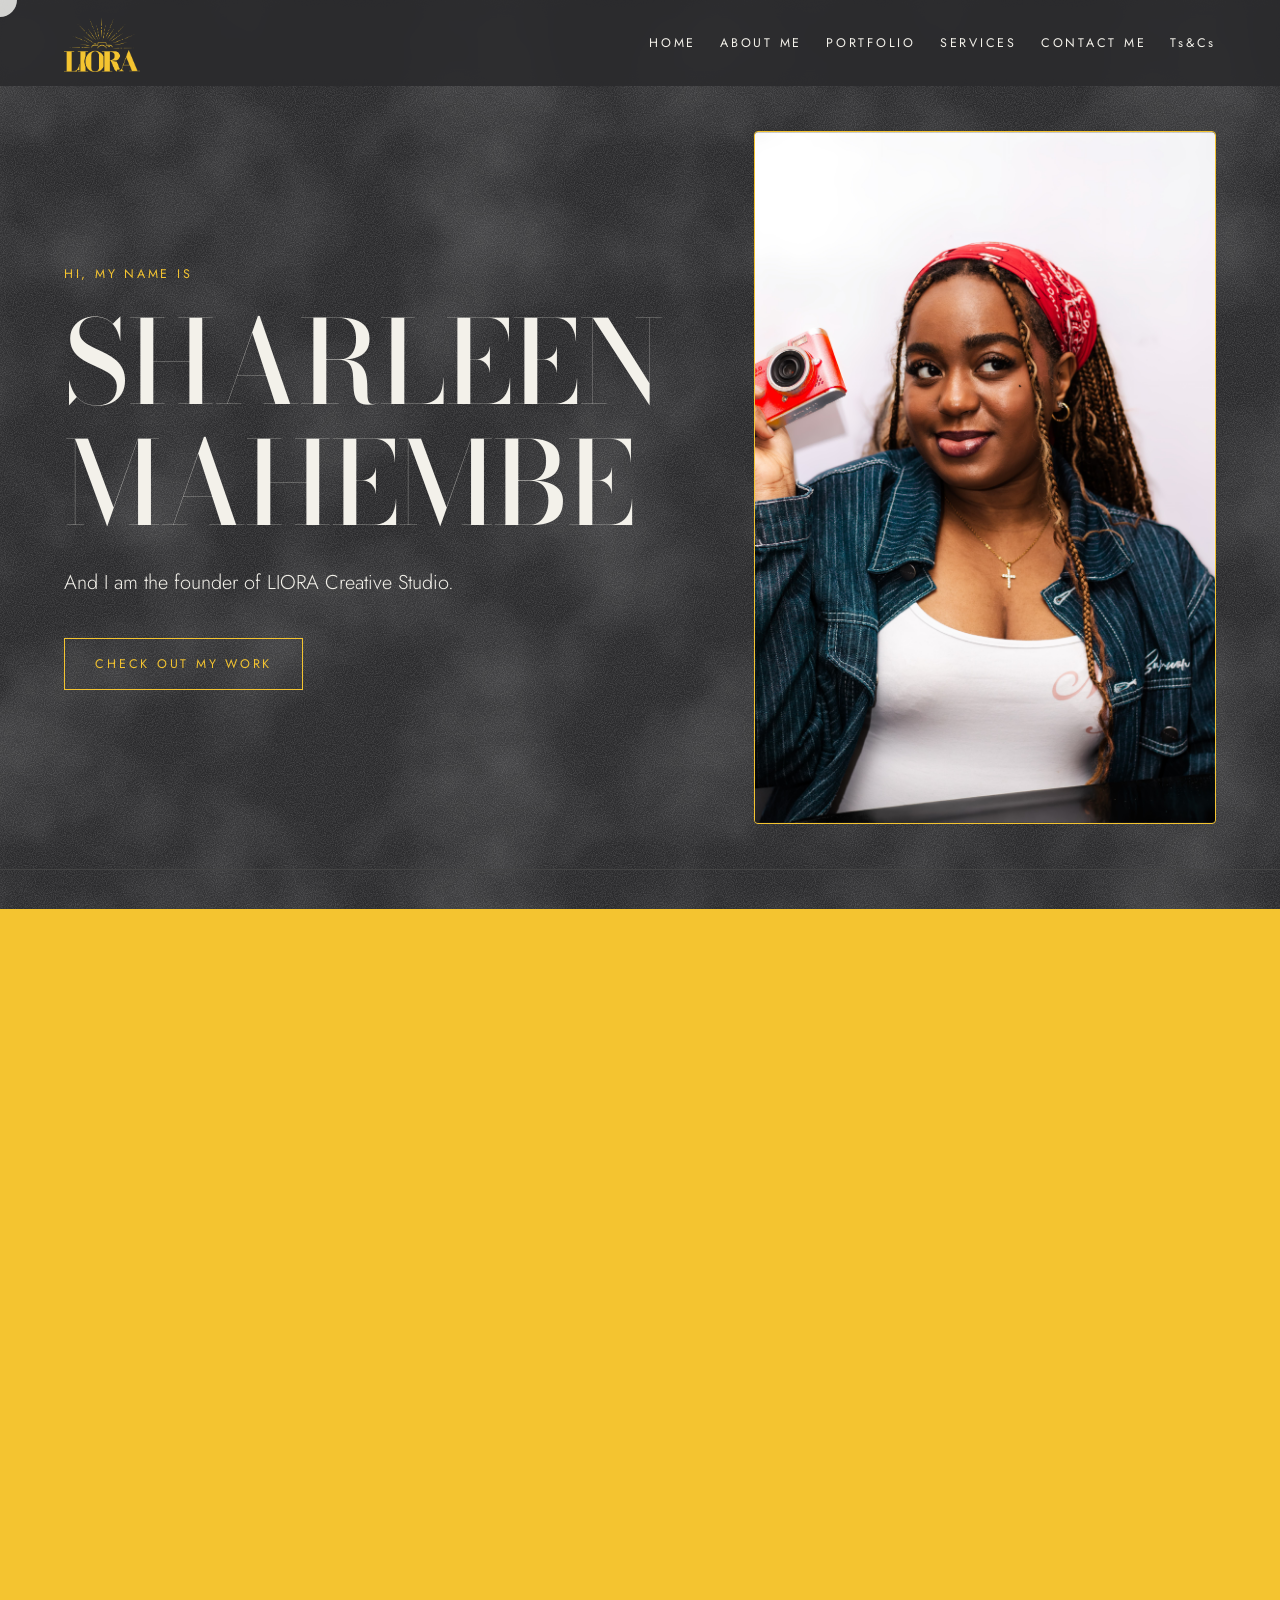
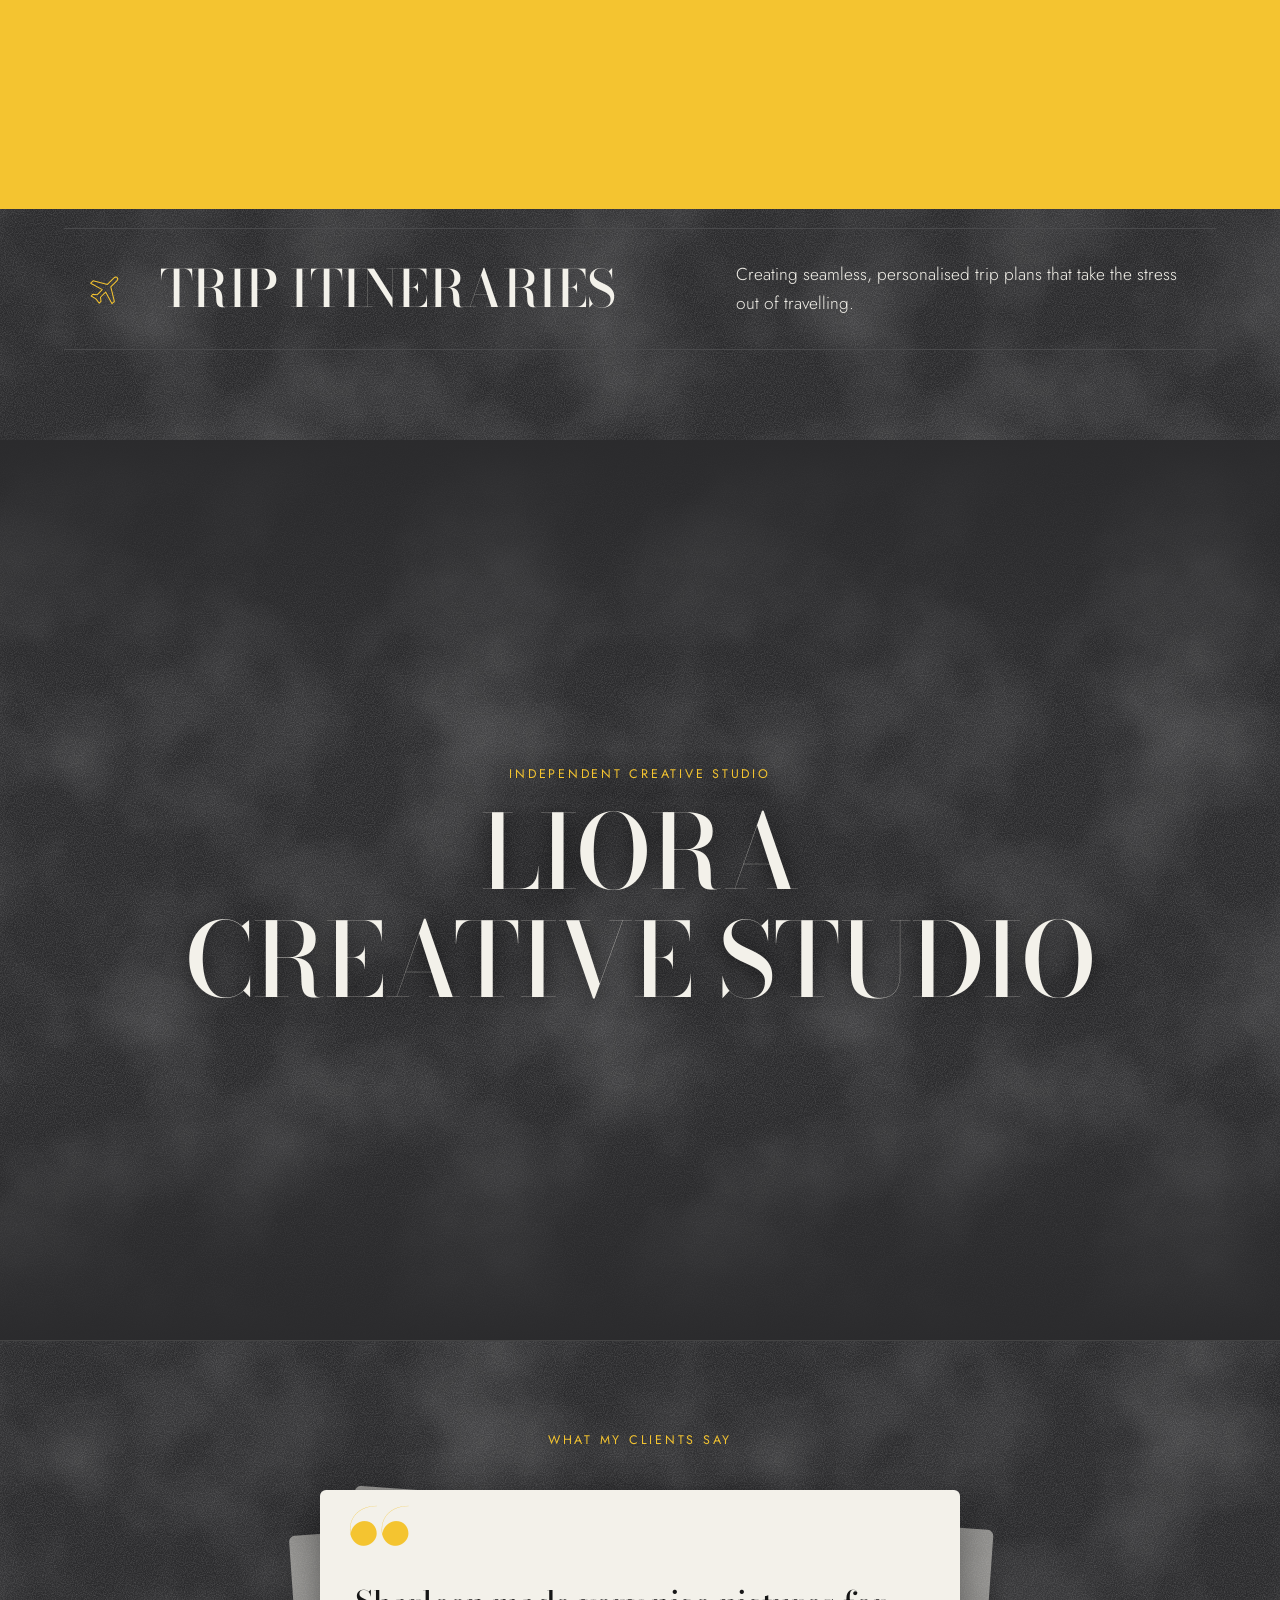
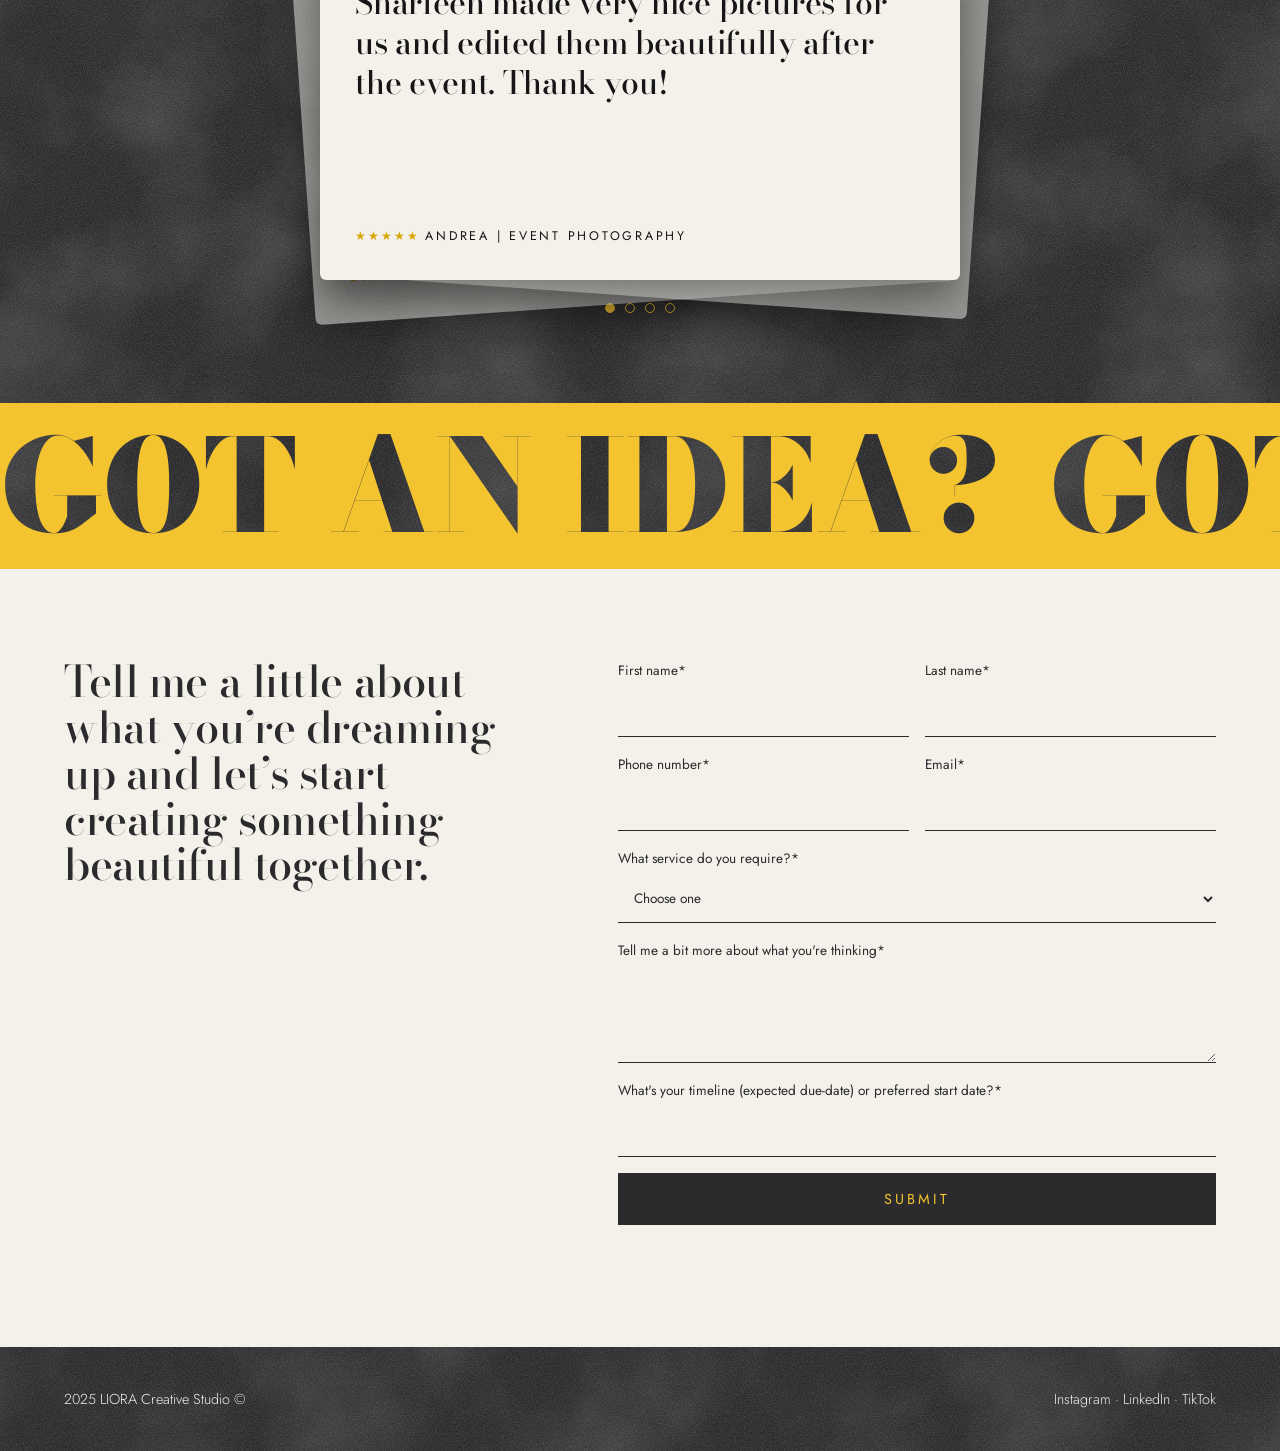
==== contact.html @ 170cdd30 "Add files via upload" ====
<!DOCTYPE html>
<html lang="en-GB">
<head>
<meta charset="utf-8">
<meta name="viewport" content="width=device-width, initial-scale=1, viewport-fit=cover">
<title>Contact | LIORA Creative Studio</title>
<meta name="description" content="Get in touch with LIORA Creative Studio to book a photoshoot, commission a design or plan a trip.">
<meta property="og:title" content="Contact | LIORA Creative Studio">
<meta property="og:description" content="Get in touch with LIORA Creative Studio to book a photoshoot, commission a design or plan a trip.">
<meta property="og:type" content="website">
<meta property="og:site_name" content="LIORA Creative Studio">
<meta property="og:url" content="https://lioracreativestudio.com/contact">
<meta property="og:image" content="https://lioracreativestudio.com/assets/mark.png">
<meta name="theme-color" content="#2B2B2D">
<link rel="icon" type="image/png" href="/assets/favicon.png">
<link rel="canonical" href="https://lioracreativestudio.com/contact">
<link rel="preconnect" href="https://fonts.googleapis.com"><link rel="preconnect" href="https://fonts.gstatic.com" crossorigin>
<link href="https://fonts.googleapis.com/css2?family=Bodoni+Moda:opsz,wght@6..96,400;6..96,500;6..96,700;6..96,900&family=Jost:wght@300;400;500&display=swap" rel="stylesheet">
<link rel="stylesheet" href="/style.css">
<noscript><style>body.lock{overflow:auto}#intro{display:none}#hl{visibility:visible}.hero h1 i{transform:none}.view{display:none}</style></noscript>
<script type="application/ld+json">{"@context": "https://schema.org", "@type": "ProfessionalService", "name": "LIORA Creative Studio", "url": "https://lioracreativestudio.com/", "image": "https://lioracreativestudio.com/assets/mark.png", "logo": "https://lioracreativestudio.com/assets/mark.png", "description": "LIORA Creative Studio offers portrait, event and wedding photography, graphic design, wedding stationery, custom posters and bespoke trip itineraries. Based in Bristol, working between South-West England and London.", "email": "lioracreativeagency@gmail.com", "address": {"@type": "PostalAddress", "addressLocality": "Bristol", "addressCountry": "GB"}, "areaServed": [{"@type": "City", "name": "Bristol"}, {"@type": "AdministrativeArea", "name": "South West England"}, {"@type": "City", "name": "London"}], "founder": {"@type": "Person", "name": "Sharleen Mahembe"}, "sameAs": ["https://www.instagram.com/liora.ca/", "https://www.linkedin.com/in/sharleen-mahembe-73a87a235/", "https://www.tiktok.com/@liora.ca"], "makesOffer": [{"@type": "Offer", "itemOffered": {"@type": "Service", "name": "Portrait photography"}}, {"@type": "Offer", "itemOffered": {"@type": "Service", "name": "Event photography"}}, {"@type": "Offer", "itemOffered": {"@type": "Service", "name": "Wedding photography"}}, {"@type": "Offer", "itemOffered": {"@type": "Service", "name": "Wedding stationery design"}}, {"@type": "Offer", "itemOffered": {"@type": "Service", "name": "Custom poster design"}}, {"@type": "Offer", "itemOffered": {"@type": "Service", "name": "Printed material design"}}, {"@type": "Offer", "itemOffered": {"@type": "Service", "name": "Bespoke trip planning"}}]}</script>
</head>
<body class="lock">

<header><a href="/" aria-label="LIORA home"><div class="m" id="hl"></div></a>
<nav class="sm"><a href="/">HOME</a><a href="/#about">ABOUT ME</a><a href="/portfolio">PORTFOLIO</a><a href="/services">SERVICES</a><a href="/contact">CONTACT ME</a><a href="/ts-cs">Ts&amp;Cs</a></nav></header>

<main id="home" class="view on">
<section class="hero" id="top">
  <div>
    <p class="hi sm" data-t="hero_hi">HI, MY NAME IS</p>
    <h1><span><i data-t="hero_first">SHARLEEN</i></span><span><i data-t="hero_last">MAHEMBE</i></span></h1>
    <p class="founder" data-t="founder">And I am the founder of LIORA Creative Studio.</p>
    <a class="btn sm" data-t="hero_button" href="/portfolio">CHECK OUT MY WORK</a>
  </div>
  <div class="fr photo"><div class="ph" id="me" style="background:linear-gradient(160deg,var(--yel),#6b5a1c 70%,var(--char))"></div></div>
</section>

<section class="story pad" id="about">
  <h2 data-t="story_heading">The creative light behind every visual story</h2>
  <div>
    <p data-t="story_p1">Directly translating into “my light”, LIORA is my love letter to the creative side of myself that refuses to stay in the dark. I believe that my creativity is my light, and I can’t wait to share that with you!</p>
    <p data-t="story_p2">As a multidisciplinary creative, my work blends photography, design, and storytelling: creating imagery and experiences that reflect real emotion and thoughtful composition.</p>
  </div>
</section>

<section class="sv pad" id="offer">
  <h2 data-t="offer_heading">What can I do for you?</h2>
  <p data-t="offer_intro">Based in Bristol, working between South-West England and London, I offer a range of creative services. Whether you need a fresh set of brand visuals or coverage for a special moment, I’m sure I can help you out. Drop me a message and we can start bringing your ideas to life.</p>
  <a class="row" href="/services"><svg viewBox="0 0 48 48"><path d="M6 15h8l3-5h14l3 5h8v22H6z"/><circle cx="24" cy="25" r="7"/></svg><h3 data-t="offer1_title">PHOTOGRAPHY</h3><p data-t="offer1_desc">Capturing authentic moments and portraits with clarity, creativity, and care.</p></a>
  <a class="row" href="/services"><svg viewBox="0 0 48 48"><path d="M42 6C32 10 24 18 21 26l4 4c8-3 16-11 17-24z"/><path d="M21 26c-5 0-7 3-7 6 0 3-2 5-6 6 8 4 16 1 17-8"/></svg><h3 data-t="offer2_title">GRAPHIC DESIGN</h3><p data-t="offer2_desc">Crafting artistic visuals and thoughtful designs that bring your ideas to life.</p></a>
  <a class="row" href="/services"><svg viewBox="0 0 48 48"><g transform="rotate(45 24 24) translate(3.6 3.6) scale(.85)"><path d="M24 3c1.7 0 2.6 1.6 2.6 3.6V17l16 9.6v4.2l-16-4.6v9.2l4.2 3.2v3.2L24 40.8l-6.8 1.8v-3.2l4.2-3.2v-9.2l-16 4.6v-4.2l16-9.6V6.6C21.4 4.6 22.3 3 24 3z"/></g></svg><h3 data-t="offer3_title">TRIP ITINERARIES</h3><p data-t="offer3_desc">Creating seamless, personalised trip plans that take the stress out of travelling.</p></a>
</section>

<section class="rv" id="rv"><div class="rvt"><p class="sm" data-t="studio_kicker">INDEPENDENT CREATIVE STUDIO</p><h2>LIORA<br>CREATIVE STUDIO</h2></div></section>
<section class="quote pad">
  <p class="sm" style="color:var(--yel)" data-t="reviews_label">WHAT MY CLIENTS SAY</p>
  <div class="slides" id="slides"></div>
  <div class="dots" id="dots"></div>
</section>

<div class="mq" id="mq" aria-hidden="true"><div><span>GOT AN IDEA?</span><span>GOT AN IDEA?</span><span>GOT AN IDEA?</span><span>GOT AN IDEA?</span><span>GOT AN IDEA?</span><span>GOT AN IDEA?</span></div></div>
<section class="contact pad" id="enquire">
  <h2 data-t="form_heading">Tell me a little about what you’re dreaming up and let’s start creating something beautiful together.</h2>
  <form id="f">
    <label>First name*<input name="first_name" autocomplete="given-name" required></label><label>Last name*<input name="last_name" autocomplete="family-name" required></label>
    <label>Phone number*<input type="tel" name="phone" autocomplete="tel" required></label><label>Email*<input type="email" name="email" autocomplete="email" required></label>
    <label class="full">What service do you require?*<select name="service" required><option value="">Choose one</option><option>Photography</option><option>Graphic design</option><option>Trip itineraries</option></select></label>
    <label class="full">Tell me a bit more about what you're thinking*<textarea name="message" rows="3" required></textarea></label>
    <label class="full">What's your timeline (expected due-date) or preferred start date?*<input name="timeline" required></label>
    <input type="checkbox" name="botcheck" class="hp" tabindex="-1" autocomplete="off" aria-hidden="true"><button class="sub full" id="sub">SUBMIT</button><p class="fnote full sm" id="fn" role="status"></p>
  </form>
</section>
</main>

<main id="pf" class="view pf pad">
  <div class="ic"></div>
  <h1>PORTFOLIO</h1>
  <ul class="cats" id="cats"></ul>
</main>

<main id="ptr" class="view pf gal pad"></main>
<main id="evt" class="view pf gal pad"></main>

<main id="tc" class="view pf pad"></main>
<main id="ct" class="view pf pad"></main>
<main id="svc" class="view pf pad"></main>
<main id="dsn" class="view pf gal pad"></main>
<main id="trp" class="view pf gal pad"></main>

<footer><span data-t="footer_text">2025 LIORA Creative Studio ©</span><span><a data-link="instagram" href="https://www.instagram.com/liora.ca/" target="_blank" rel="noopener">Instagram</a> · <a data-link="linkedin" href="https://www.linkedin.com/in/sharleen-mahembe-73a87a235/" target="_blank" rel="noopener">LinkedIn</a><span data-hide="youtube"> · <a data-link="youtube" href="#" target="_blank" rel="noopener">YouTube</a></span> · <a data-link="tiktok" href="https://www.tiktok.com/@liora.ca" target="_blank" rel="noopener">TikTok</a></span></footer>

<div id="intro">
  <div class="it" style="left:6%;top:10%;width:15vw;aspect-ratio:3/4;transform:translateY(30px) rotate(-4deg)"></div>
  <div class="it" style="left:78%;top:8%;width:13vw;aspect-ratio:4/5;transform:translateY(30px) rotate(3deg)"></div>
  <div class="it" style="left:12%;top:62%;width:12vw;aspect-ratio:4/5;transform:translateY(30px) rotate(2deg)"></div>
  <div class="it" style="left:80%;top:58%;width:16vw;aspect-ratio:3/4;transform:translateY(30px) rotate(-3deg)"></div>
  <div class="it" style="left:34%;top:4%;width:10vw;aspect-ratio:1;transform:translateY(30px) rotate(5deg)"></div>
  <div class="it" style="left:58%;top:74%;width:11vw;aspect-ratio:1;transform:translateY(30px) rotate(-5deg)"></div>
  <div class="im" id="im"><b></b></div><div class="is" id="is"><b></b></div>
</div>
<div id="lb"><button id="lbx" aria-label="Close">&#10005;</button><button id="lbp" aria-label="Previous">&#8249;</button><div class="lbw"><div id="lbph" class="lbph"></div><p class="sm" id="lbc"></p></div><button id="lbn" aria-label="Next">&#8250;</button></div>
<div id="pj"><button id="pjx" aria-label="Close">&#10005;</button><div class="pi" id="pji"></div></div>
<div class="wipe" id="wipe"></div><div class="light" id="light"></div>


<noscript><p class="nojs">This site uses JavaScript for its galleries and effects. You can still reach me at lioracreativeagency@gmail.com.</p></noscript>
<script src="/app.js"></script>
</body>
</html>
---- style.css ----
/* Swap these two hex values for your exact charcoal and yellow */
:root{--char:#2B2B2D;--yel:#F4C430;--paper:#F3F1EA;--mute:#F3F1EA;--mark:url(/assets/mark.png);--sub:url(/assets/sub.png);--icon:url(/assets/icon.png);box-sizing:border-box;padding-top:env(safe-area-inset-top,0px);padding-bottom:env(safe-area-inset-bottom,0px)}
html{scroll-padding-top:5rem;scroll-behavior:smooth}
*{box-sizing:border-box;margin:0}
body{background:url("data:image/svg+xml,%3Csvg xmlns='http://www.w3.org/2000/svg' width='260' height='260'%3E%3Cfilter id='n' x='0' y='0' width='100%25' height='100%25'%3E%3CfeTurbulence type='fractalNoise' baseFrequency='.9' numOctaves='2' stitchTiles='stitch'/%3E%3CfeColorMatrix values='0 0 0 0 1 0 0 0 0 1 0 0 0 0 1 1.6 0 0 0 -.58'/%3E%3C/filter%3E%3Crect width='100%25' height='100%25' filter='url(%23n)' opacity='.17'/%3E%3C/svg%3E"),url("data:image/svg+xml,%3Csvg xmlns='http://www.w3.org/2000/svg' width='700' height='700'%3E%3Cfilter id='m' x='0' y='0' width='100%25' height='100%25'%3E%3CfeTurbulence type='fractalNoise' baseFrequency='.007' numOctaves='4' seed='4' stitchTiles='stitch'/%3E%3CfeColorMatrix values='0 0 0 0 1 0 0 0 0 1 0 0 0 0 1 1.3 0 0 0 -.5'/%3E%3C/filter%3E%3Crect width='100%25' height='100%25' filter='url(%23m)' opacity='.2'/%3E%3C/svg%3E"),var(--char);color:var(--paper);font:300 1.08rem/1.7 "Jost",system-ui,sans-serif;overflow-x:hidden;transition:background .6s}
body.lock{overflow:hidden}
a{color:inherit;text-decoration:none}
h1,h2,h3,blockquote,.disp{font-family:"Bodoni Moda",Georgia,serif;font-weight:500;line-height:1.05;letter-spacing:-.01em}
.sm{font:400 .78rem "Jost",sans-serif;letter-spacing:.22em}
header{position:sticky;top:0;z-index:5;display:flex;justify-content:space-between;align-items:center;gap:1rem;padding:.9rem 5vw;background:rgba(43,43,45,.9);backdrop-filter:blur(8px)}
.m{background:var(--yel);-webkit-mask:var(--mark) center/contain no-repeat;mask:var(--mark) center/contain no-repeat;aspect-ratio:900/680}
#hl{width:76px;visibility:hidden}
nav{display:flex;flex-wrap:wrap;gap:.3rem 1.5rem}
nav a{position:relative}
nav a::after{content:"";position:absolute;left:0;right:100%;bottom:-5px;height:1px;background:var(--yel);transition:right .35s}
nav a:hover::after{right:0}
.view{display:none}.view.on{display:block}
.pad{padding:10vh 5vw}
.hero{display:grid;grid-template-columns:1.15fr .85fr;gap:5vw;align-items:center;min-height:84vh;padding:5vh 5vw}
.hi{color:var(--yel);margin-bottom:1.2rem}
.hero h1{font-size:clamp(3.2rem,9vw,8rem);margin-bottom:1.4rem}
.hero h1 span{display:block;overflow:hidden}
.hero h1 i{display:block;font-style:normal;transform:translateY(105%)}
.go .hero h1 i{animation:rise 1.1s cubic-bezier(.2,.7,.2,1) forwards}
.go .hero h1 span:nth-child(2) i{animation-delay:.12s}
@keyframes rise{to{transform:none}}
.founder{font-size:1.25rem;margin-bottom:1rem}
.btn{display:inline-block;margin-top:1.4rem;padding:1rem 1.9rem;border:1px solid var(--yel);color:var(--yel);transition:background .3s,color .3s,transform .3s}
.btn:hover{background:var(--yel);color:var(--char);transform:translateY(-3px)}
.fr{position:relative;border:1px solid var(--yel);border-radius:4px;overflow:hidden;display:block}
.fr .ph{position:absolute;inset:0;background-size:cover;background-position:center;clip-path:inset(0 round 3px);transition:clip-path .55s cubic-bezier(.2,.7,.2,1)}
.fr:hover .ph{clip-path:inset(12px round 2px)}
.fr>.pic{display:block;width:100%;height:auto;clip-path:inset(0 round 3px);transition:clip-path .55s cubic-bezier(.2,.7,.2,1)}.fr:hover>.pic{clip-path:inset(12px round 2px)}.fr.real{aspect-ratio:auto}
.photo{aspect-ratio:4/5}.photo.real{aspect-ratio:auto;justify-self:end;max-width:100%}.photo.real>.pic{max-height:80vh;width:auto;max-width:100%}
.story{display:grid;grid-template-columns:1fr 1fr;gap:5vw;border-top:1px solid #444}
.story p{max-width:56ch;margin-bottom:1rem}
.story h2{font-size:clamp(2rem,4.4vw,3.6rem);color:var(--yel)}
.sv h2{font-size:clamp(2.2rem,5vw,4rem);margin-bottom:1rem}
.sv>p{max-width:60ch;margin-bottom:2.4rem;color:var(--mute)}
.row{position:relative;display:grid;grid-template-columns:3.4rem 1.2fr 1fr;align-items:center;gap:1.4rem;padding:1.9rem 1.2rem;border-top:1px solid #4a4a4c;overflow:hidden;transition:color .4s;isolation:isolate}
.row:last-child{border-bottom:1px solid #4a4a4c}
.row::before{content:"";position:absolute;inset:0;background:var(--yel);transform:translateY(101%);transition:transform .5s cubic-bezier(.2,.7,.2,1);z-index:-1}
.row:hover{color:var(--char)}.row:hover::before{transform:none}
.row svg{width:2.8rem;height:2.8rem;fill:none;stroke:var(--yel);stroke-width:1.3;stroke-linecap:round;stroke-linejoin:round;transition:stroke .4s}
.row:hover svg{stroke:var(--char)}
.row h3{font-size:clamp(1.8rem,4.4vw,3.2rem)}
.quote{border-top:1px solid #444;text-align:center}
.slides{display:grid;max-width:34ch;margin:1.6rem auto}
.slides figure{grid-area:1/1;opacity:0;transition:opacity .9s}
.slides figure.on{opacity:1}
.slides blockquote{font-size:clamp(1.5rem,3.2vw,2.6rem);margin-bottom:1.2rem}
.dots{display:flex;gap:.6rem;justify-content:center;margin-top:1.4rem}
.dots button{width:.65rem;height:.65rem;padding:0;border-radius:50%;border:1px solid var(--yel);background:none;cursor:pointer}
.dots button.on{background:var(--yel)}
.rv{position:relative;height:100vh;min-height:520px;display:grid;place-items:center;text-align:center;overflow:hidden}
.rv::before,.rv::after{content:"";position:absolute;left:0;right:0;height:28%;z-index:3;pointer-events:none}
.rv::before{top:0;background:linear-gradient(var(--char),transparent)}.rv::after{bottom:0;background:linear-gradient(transparent,var(--char))}
.rvt{position:relative;z-index:2;pointer-events:none;text-shadow:0 2px 24px rgba(0,0,0,.55)}.rvt p{color:var(--yel);margin-bottom:1rem}
.rvt h2{font-size:clamp(2.6rem,8vw,7rem)}
.rp{position:absolute;z-index:1;background-size:cover;filter:grayscale(1) blur(10px);opacity:0;transform:scale(.8);transition:opacity .5s,filter .6s,transform .8s;pointer-events:none}
.rp.on{opacity:.92;filter:grayscale(1) blur(0);transform:none}.rp.off{opacity:0;filter:grayscale(1) blur(8px);transition-duration:.6s}
.slides{position:relative;max-width:640px;margin:2.6rem auto 0;height:clamp(310px,44vw,390px)}
.slides figure{position:absolute;inset:0;overflow:hidden;background:var(--paper);color:#161616;border-radius:6px;padding:2.2rem;text-align:left;display:flex;flex-direction:column;justify-content:space-between;transition:transform .9s cubic-bezier(.2,.7,.2,1),opacity .6s;box-shadow:0 18px 40px rgba(0,0,0,.4)}
.slides figure::before{content:"\201C";position:absolute;top:.5rem;left:1.6rem;font:900 6.5rem/1 "Bodoni Moda",serif;color:var(--yel)}
.slides blockquote{font-size:clamp(1.3rem,2.6vw,2rem);line-height:1.25;margin-top:3.6rem}
.slides span::before{content:"\2605\2605\2605\2605\2605  ";color:#d9a406;letter-spacing:.15em}
.gal h1{font-size:clamp(2rem,5.5vw,4.6rem);text-align:left}.gal .ic{margin-left:0}
button.fr{padding:0;background:none;cursor:pointer;width:100%;font:inherit;color:inherit}
.fr.g .ph{clip-path:inset(100% 0 0 0);transition:clip-path .9s cubic-bezier(.2,.7,.2,1)}
.fr.g .pic{clip-path:inset(100% 0 0 0);transition:clip-path .9s cubic-bezier(.2,.7,.2,1)}.fr.g.in .pic{clip-path:inset(0 round 3px)}.fr.g.in:hover .pic{clip-path:inset(12px round 2px);transition-duration:.55s}
.fr.g.in .ph{clip-path:inset(0 round 3px)}
.fr.g.in:hover .ph,.fr.g.in:focus-visible .ph{clip-path:inset(12px round 2px);transition-duration:.55s}
#lb{position:fixed;inset:0;z-index:10;background:rgba(24,24,26,.97);display:none;grid-template-columns:auto 1fr auto;align-items:center;gap:1rem;padding:2rem}
#lb.on{display:grid;animation:lbin .4s}
@keyframes lbin{from{opacity:0}}
.lbw{display:grid;justify-items:center;gap:1rem}
.lbph{height:min(78vh,calc(72vw/var(--ar,.8)));aspect-ratio:var(--ar,.8);max-width:100%;border:1px solid var(--yel);border-radius:3px;background-size:cover}
#lb button{background:none;border:1px solid var(--yel);color:var(--yel);width:3rem;height:3rem;border-radius:50%;font-size:1.4rem;cursor:pointer;transition:background .3s,color .3s}
#lb button:hover{background:var(--yel);color:var(--char)}
#lbx{position:absolute;top:1.2rem;right:1.2rem}
@media (max-width:800px){#lb{grid-template-columns:1fr}#lbp,#lbn{position:absolute;bottom:1.2rem}#lbp{left:1rem}#lbn{right:1rem}}
.gi{display:grid;grid-template-columns:1.1fr .9fr;gap:5vw;align-items:center;margin:.4rem 0 9vh}.gi p{margin-bottom:1rem;max-width:58ch}.gi>div>p:last-child{margin-bottom:0}.gi.one{display:block;max-width:60ch}
.gi .tag{font:500 clamp(1.8rem,3.4vw,2.8rem)/1.2 "Bodoni Moda",serif;color:var(--yel);margin:0;max-width:18ch;justify-self:center;text-align:left}
.hs{position:relative}
.hsv{position:sticky;top:0;height:100vh;overflow:hidden}
.hst{position:relative;display:flex;align-items:center;height:100%;gap:2.6vw;padding:0 10vw;will-change:transform}
.hst::after{display:none}.hst .fr.real>.pic{height:100%;width:auto;max-width:none}
.hst .fr{display:block;flex:0 0 auto;width:auto;will-change:transform,opacity}
.hsb{position:absolute;left:5vw;right:5vw;bottom:2.2rem;display:flex;gap:1.2rem;align-items:center}
.hsb i{flex:1;height:1px;background:rgba(255,255,255,.25)}
.hsb b{display:block;height:1px;background:var(--yel);transform:scaleX(0);transform-origin:left}
.tg{display:flex;gap:.6rem;justify-content:flex-end;align-items:center;margin-bottom:.8rem;font-size:.7rem}
.tg button{background:none;border:0;color:#fff;font:inherit;letter-spacing:inherit;cursor:pointer;padding:.2rem 0;opacity:.55}.tg button.on{opacity:1;border-bottom:1px solid var(--yel)}
.gmode .hs{height:auto!important}.gmode .hsv{position:static;height:auto;overflow:visible}
.gmode .hst{display:block;columns:3 260px;column-gap:1.2rem;height:auto;padding:0!important;transform:none!important}
.gmode .hst::after,.gmode .hsb{display:none}
.gmode .hst .fr{width:100%;height:auto!important;margin:0 0 1.2rem!important;transform:none!important;opacity:1!important;break-inside:avoid}.gmode .hst .fr.real>.pic{width:100%;height:auto}
.sec{margin:9vh 0 0}.sec h2{font-size:clamp(1.8rem,3.6vw,3rem);margin-bottom:.4rem}.sec>p{max-width:56ch;margin-bottom:2rem}
.tabs{display:flex;gap:1.6rem;margin:2rem 0 0}.tabs button{background:none;border:0;color:#fff;font:inherit;letter-spacing:inherit;cursor:pointer;padding:.3rem 0;opacity:.6}.tabs button:hover{opacity:1;border-bottom:1px solid var(--yel)}
.cards{display:grid;grid-template-columns:repeat(3,1fr);gap:1.4rem;align-items:start}
.card{display:block;text-align:left;background:none;border:0;padding:0;color:inherit;font:inherit;cursor:pointer}
.card .fr{display:block;aspect-ratio:4/5}.card .fr.real{aspect-ratio:auto}.card:hover .ph{clip-path:inset(12px round 2px)}
.card h3{font-size:1.5rem;margin:.8rem 0 .1rem}.card small{display:block;opacity:.85}
.pw{position:relative;isolation:isolate;height:clamp(520px,88vh,800px);border:1px solid rgba(255,255,255,.18);border-radius:4px;overflow:hidden}
.pw>.sm{position:absolute;left:1.2rem;top:1rem;opacity:.7;pointer-events:none}
.po{position:absolute;touch-action:none;cursor:grab;box-shadow:0 14px 30px rgba(0,0,0,.45);transform:rotate(var(--r));transition:transform .3s,box-shadow .3s}
.po:hover{transform:rotate(var(--r)) scale(1.05);box-shadow:0 22px 44px rgba(0,0,0,.55)}.po:active{cursor:grabbing}
.po div{position:absolute;inset:0;background-size:cover;pointer-events:none}.po .pic{display:block;width:100%;height:auto;pointer-events:none}
.ext{display:block;columns:4 220px;column-gap:1rem}
.ext .fr{width:100%;margin-bottom:1rem;break-inside:avoid}
#pj{position:fixed;inset:0;z-index:9;background:var(--char);overflow:auto;display:none;clip-path:inset(0)}#pj.on{display:block}
#pjx{position:fixed;top:1.2rem;right:1.2rem;z-index:2;background:var(--char);border:1px solid var(--yel);color:var(--yel);width:3rem;height:3rem;border-radius:50%;cursor:pointer;font-size:1.1rem}
.pi{max-width:1100px;margin:0 auto;padding:5rem 5vw 10vh}.pi h2{font-size:clamp(2.4rem,6vw,5rem);margin-bottom:1.6rem;color:#fff}.pi h3{font-size:1.8rem;margin:5vh 0 1rem}
.pm{display:grid;grid-template-columns:1fr 1.1fr;gap:4vw;align-items:center;margin-bottom:5vh}
.pm ul{list-style:none;padding:0}.pm li{padding:.55rem 0;border-bottom:1px solid #4a4a4c}.pm b{font-weight:400;color:var(--yel);display:inline-block;min-width:6.5rem}
.pim{display:grid;grid-template-columns:1fr 1fr;gap:1rem;align-items:start}.pim .pic{display:block;width:100%;height:auto;border-radius:3px}.pim .pic.w{grid-column:1/-1}.pim div{aspect-ratio:4/3;border-radius:3px;background-size:cover}.pim .w{grid-column:1/-1;aspect-ratio:16/9}
.poly{position:relative;width:min(320px,80%);aspect-ratio:4/5;background:#fff;padding:14px 14px 56px;box-shadow:0 18px 40px rgba(0,0,0,.5);transform:rotate(-3deg);margin:0 auto}
.poly i{position:absolute;left:14px;right:14px;top:14px;bottom:56px;opacity:0;transition:opacity .35s;background-size:cover}.poly i.on{opacity:1}
.poly span{position:absolute;left:0;right:0;bottom:16px;text-align:center;color:#222;font:400 .8rem "Jost"}
.notes{display:grid;grid-template-columns:repeat(5,1fr);gap:1rem;padding:1.5rem 0;margin-bottom:3vh}
.note{aspect-ratio:3/4;background:var(--yel);color:#161616;border-radius:2px;padding:.8rem;font:500 .8rem "Jost";transform:rotate(var(--r));box-shadow:0 10px 22px rgba(0,0,0,.4);transition:transform .45s cubic-bezier(.2,.7,.2,1);position:relative;background-size:cover}
.notes{align-items:start}.note.real{padding:0;aspect-ratio:auto;background:none;border:0;cursor:zoom-in;line-height:0}.note img{display:block;width:100%;height:auto;border-radius:2px}.note.real:hover{transform:scale(1.06) rotate(0)}.note:not(.real){aspect-ratio:9/16}
.note:not(.real):hover{transform:scale(1.15) rotate(0);z-index:3}
.dp p{margin-bottom:1rem;max-width:60ch}.dp p:last-child{margin-bottom:0}.th .dp p{max-width:60ch}.th{display:grid;grid-template-columns:1fr minmax(240px,330px);gap:4vw;align-items:center;margin-bottom:9vh}.th p{max-width:60ch}.th h2{margin-bottom:1rem}
.mapc{background:var(--paper);padding:12px 12px 16px;box-shadow:0 18px 40px rgba(0,0,0,.5);transform:rotate(2.5deg);justify-self:center;width:100%;max-width:330px}
.mapc .mw{position:relative;aspect-ratio:4/3;overflow:hidden;background:#1d1d1f}.mapc svg.mgr,.mapc .mimg{position:absolute;inset:0;width:100%;height:100%}
.mapc .pin{position:absolute;left:50%;top:50%;width:34px;transform:translate(-50%,-92%);filter:drop-shadow(0 4px 4px rgba(0,0,0,.5));animation:pinb 2.4s ease-in-out infinite}
.mapc .pulse{position:absolute;left:50%;top:50%;width:14px;height:14px;margin:-7px 0 0 -7px;border-radius:50%;background:rgba(244,196,48,.55);animation:pulse 2.4s ease-out infinite}
.mapc p{color:#222;margin:.8rem 0 0;text-align:center;font-size:.72rem;max-width:none}
@keyframes pinb{50%{transform:translate(-50%,-102%)}}@keyframes pulse{to{transform:scale(5);opacity:0}}
.mo{display:grid;grid-template-columns:repeat(4,1fr);grid-auto-rows:170px;gap:1rem}
.mo>div{position:relative;overflow:hidden;border-radius:3px;background-size:cover;background-position:center}.mo>div:nth-child(1){grid-column:span 2;grid-row:span 2}.mo>div:nth-child(4){grid-row:span 2}.mo video{position:absolute;inset:0;width:100%;height:100%;object-fit:cover}
.stub{position:absolute;right:-.6rem;bottom:-.8rem;background:#f3f1ea;color:#161616;padding:.5rem .8rem;transform:rotate(5deg);box-shadow:0 8px 18px rgba(0,0,0,.5);font:500 .7rem "Jost";letter-spacing:.14em;border-left:2px dashed #999}
.leaf{position:absolute;left:-.6rem;top:-.6rem;width:38%;aspect-ratio:3/4;background:#f3f1ea;background-size:cover;transform:rotate(-6deg);box-shadow:0 8px 18px rgba(0,0,0,.5)}
.rev{display:grid;grid-template-columns:1fr 1fr;gap:1rem}.rev blockquote{background:var(--paper);color:#161616;padding:1.6rem;border-radius:4px;font-size:1.3rem}.rev span{display:block;margin-top:.8rem;font:400 .75rem Jost;letter-spacing:.2em}
@media (max-width:800px){.th{grid-template-columns:1fr}.gi{grid-template-columns:1fr}.gi .tag{justify-self:start}.cards,.rev,.pm{grid-template-columns:1fr}.notes{grid-template-columns:repeat(2,1fr)}.ext{columns:2}.mo{grid-template-columns:repeat(2,1fr)}.note:hover{transform:scale(1.3)}.gmode .hst{columns:2}}
.sv2{display:flex;gap:.6rem;height:min(74vh,620px);margin-top:3rem}
.sp{position:relative;flex:1;overflow:hidden;border:1px solid rgba(255,255,255,.22);border-radius:4px;cursor:pointer;transition:flex .75s cubic-bezier(.2,.7,.2,1)}
.sp.on{flex:5.2}
.sp .bgi{position:absolute;inset:0;background-size:cover;background-position:center;transition:transform 1.2s}.sp.on .bgi{transform:scale(1.06)}
.sp .ov{position:absolute;inset:0;background:rgba(18,18,20,.9);opacity:.35;transition:opacity .5s}.sp.on .ov{opacity:1}
.sp .no{position:absolute;top:1rem;left:0;right:0;text-align:center;color:var(--yel)}
.sp .vt{position:absolute;left:0;right:0;bottom:1.4rem;display:flex;justify-content:center;transition:opacity .35s}
.sp .vt span{writing-mode:vertical-rl;transform:rotate(180deg);font:500 1.5rem "Bodoni Moda",serif;white-space:nowrap}
.sp.on .vt{opacity:0}
.sp .in{position:absolute;left:0;bottom:0;width:min(440px,76vw);padding:2.2rem;opacity:0;transform:translateY(14px);transition:opacity .35s,transform .5s}
.sp.on .in{opacity:1;transform:none;transition-delay:.3s}
.sp .in .no{position:static;text-align:left;margin-bottom:.6rem}
.sp h3{font-size:clamp(1.8rem,3vw,2.6rem);margin-bottom:.8rem;color:#fff}.sp p{margin-bottom:1.4rem}
.sp .btn{margin:0}
.guide{margin-top:12vh;text-align:center}.guide h2{font-size:clamp(2rem,5vw,4rem);margin-bottom:1rem}.guide p{max-width:56ch;margin:0 auto 1.8rem}
@media (max-width:800px){.sv2{flex-direction:column;height:auto}.sp{flex:none;height:92px;transition:height .6s}.sp.on{height:400px}.sp .vt{top:1.3rem;bottom:auto;justify-content:flex-start;padding-left:1.2rem}.sp .vt span{writing-mode:horizontal-tb;transform:none}.sp>.no{display:none}.sp .in{width:100%}}
.tri .lead{font:500 clamp(1.5rem,2.8vw,2.3rem)/1.2 "Bodoni Moda",serif;margin-bottom:1.4rem}.tri .tag2{font:500 clamp(1.3rem,2.4vw,2rem)/1.25 "Bodoni Moda",serif;color:var(--yel);margin-top:1.8rem}
.ch{text-align:center;max-width:62ch;margin:0 auto}.ch p{margin-bottom:2rem}
.em{display:flex;flex-direction:column;gap:1rem;justify-content:center;align-items:center;text-align:center}.em a.big{max-width:100%;overflow-wrap:anywhere}
.em a.big{font:500 clamp(1.5rem,4vw,3.1rem)/1.1 "Bodoni Moda",serif;color:#fff;border-bottom:1px solid var(--yel);transition:color .3s}.em a.big:hover{color:var(--yel)}
.em button{background:none;border:1px solid var(--yel);color:var(--yel);padding:.6rem 1.1rem;font:inherit;letter-spacing:.2em;cursor:pointer;transition:background .3s,color .3s}.em button:hover{background:var(--yel);color:var(--char)}
.lk{display:flex;gap:2rem;justify-content:center;margin:2.4rem 0 0;flex-wrap:wrap}
.lk a{position:relative;padding-bottom:4px}.lk a::after{content:"";position:absolute;left:0;right:100%;bottom:0;height:1px;background:var(--yel);transition:right .35s}.lk a:hover::after{right:0}
.so{margin-top:10vh}.so header{position:static;background:none;backdrop-filter:none;padding:0 0 1rem;display:flex;justify-content:space-between;align-items:baseline}
.so h2{font-size:clamp(1.6rem,3.2vw,2.6rem)}.so header a{color:var(--yel)}
.tl{display:grid;grid-template-columns:repeat(3,1fr);gap:1rem}
.tile .ph{overflow:hidden}.tile video,.tile .car{position:absolute;inset:0;width:100%;height:100%;object-fit:cover}
.car{display:flex;overflow-x:auto;scroll-snap-type:x mandatory;scrollbar-width:none}.car::-webkit-scrollbar{display:none}.car div{flex:0 0 100%;scroll-snap-align:center;background-size:cover}
.tile .dots{position:absolute;left:0;right:0;bottom:.6rem;margin:0;z-index:2;pointer-events:none}.tile .dots i{width:.45rem;height:.45rem;border-radius:50%;border:1px solid #fff;display:block}.tile .dots i.on{background:#fff}
.tile .go{position:absolute;right:.6rem;top:.6rem;z-index:2;width:2rem;height:2rem;border-radius:50%;background:rgba(20,20,22,.7);display:grid;place-items:center;color:var(--yel)}
.tile .tp{position:absolute;left:.7rem;top:.7rem;z-index:2;font-size:.65rem;color:#fff;text-shadow:0 1px 6px #000}
.tcw{max-width:900px;margin:3rem auto 0}.tcl{text-align:center;margin-top:-1rem}
details.sv3{border-top:1px solid #4a4a4c}details.sv3:last-of-type{border-bottom:1px solid #4a4a4c}
details>summary{list-style:none;cursor:pointer}details>summary::-webkit-details-marker{display:none}
.sv3>summary{display:grid;grid-template-columns:3rem 1fr 2rem;align-items:center;gap:1rem;padding:1.7rem .6rem;transition:color .3s}
.sv3>summary:hover,.sv3[open]>summary{color:var(--yel)}
.sv3>summary h2{font-size:clamp(1.5rem,3.4vw,2.5rem)}
.sv3>summary::after,.cl>summary::after{content:"+";font:300 1.6rem Jost;text-align:right;transition:transform .35s}
.sv3[open]>summary::after,.cl[open]>summary::after{transform:rotate(45deg)}
.tcb{padding:0 .6rem 1.8rem 3.6rem}details[open]>.tcb{animation:lbin .45s}
.cl{border-top:1px solid rgba(255,255,255,.16)}
.cl>summary{display:flex;justify-content:space-between;align-items:center;gap:1rem;padding:.95rem 0;font:400 .85rem Jost;letter-spacing:.14em;transition:color .3s}.cl>summary:hover,.cl[open]>summary{color:var(--yel)}
.cl>div{padding:0 0 1.2rem}.cl h4{font:500 .95rem Jost;color:var(--yel);margin:1.1rem 0 .3rem;letter-spacing:.04em}.cl h4:first-child{margin-top:.2rem}
.cl p{margin-bottom:.6rem;max-width:68ch}.cl ul{margin:0 0 .8rem 1.1rem;max-width:68ch}.cl li{margin-bottom:.35rem}.cl li::marker{color:var(--yel)}
@media (max-width:800px){.sv3>summary{grid-template-columns:2rem 1fr 1.5rem}.tcb{padding-left:.6rem}}
.mq{background:var(--yel);color:#111;overflow:hidden;padding:1.2rem 0}
.mq div{display:flex;width:max-content;animation:slide 18s linear infinite;font:900 clamp(3rem,10vw,8rem)/1 "Bodoni Moda",serif;white-space:nowrap}
.mq span{padding-right:3rem}
@keyframes slide{to{transform:translateX(-50%)}}
@supports ((-webkit-background-clip:text) or (background-clip:text)){.mq span{background:url("data:image/svg+xml,%3Csvg xmlns='http://www.w3.org/2000/svg' width='260' height='260'%3E%3Cfilter id='n' x='0' y='0' width='100%25' height='100%25'%3E%3CfeTurbulence type='fractalNoise' baseFrequency='.9' numOctaves='2' stitchTiles='stitch'/%3E%3CfeColorMatrix values='0 0 0 0 1 0 0 0 0 1 0 0 0 0 1 1.6 0 0 0 -.58'/%3E%3C/filter%3E%3Crect width='100%25' height='100%25' filter='url(%23n)' opacity='.17'/%3E%3C/svg%3E"),url("data:image/svg+xml,%3Csvg xmlns='http://www.w3.org/2000/svg' width='700' height='700'%3E%3Cfilter id='m' x='0' y='0' width='100%25' height='100%25'%3E%3CfeTurbulence type='fractalNoise' baseFrequency='.007' numOctaves='4' seed='4' stitchTiles='stitch'/%3E%3CfeColorMatrix values='0 0 0 0 1 0 0 0 0 1 0 0 0 0 1 1.3 0 0 0 -.5'/%3E%3C/filter%3E%3Crect width='100%25' height='100%25' filter='url(%23m)' opacity='.2'/%3E%3C/svg%3E"),var(--char);-webkit-background-clip:text;background-clip:text;-webkit-text-fill-color:transparent}}
.contact{background:var(--paper);color:var(--char);display:grid;grid-template-columns:.9fr 1.1fr;gap:5vw}
.contact h2{font-size:clamp(1.8rem,3.4vw,2.8rem)}
form{display:grid;grid-template-columns:1fr 1fr;gap:1rem}
form .full{grid-column:1/-1}
label{display:grid;gap:.3rem;font-size:.85rem;font-weight:400}
input,select,textarea{font:inherit;padding:.8rem;border:0;border-bottom:1px solid var(--char);background:transparent;color:var(--char);border-radius:0}
input:focus,select:focus,textarea:focus{outline:none;background:#fff;border-color:var(--yel)}
button.sub{font:400 .9rem "Jost";letter-spacing:.2em;padding:1rem;border:0;background:var(--char);color:var(--yel);cursor:pointer;transition:background .3s,color .3s}
button.sub:hover{background:var(--yel);color:var(--char)}
footer{padding:2.5rem 5vw;display:flex;justify-content:space-between;flex-wrap:wrap;gap:1rem;font-size:.9rem;color:var(--mute)}
.pf .ic{width:clamp(120px,14vw,190px);aspect-ratio:700/308;background:var(--yel);-webkit-mask:var(--icon) center/contain no-repeat;mask:var(--icon) center/contain no-repeat;margin:0 auto .8rem}
.pf h1{font-weight:700;font-size:clamp(2.6rem,7vw,6rem);letter-spacing:.03em;margin-bottom:2.4rem;color:#fff;text-align:center}
.cats{position:relative;list-style:none;padding:0;text-align:left}.cats a{transform-origin:left center}
.cats a{display:block;font:500 clamp(2.4rem,8vw,7rem)/1.1 "Bodoni Moda",serif;transition:transform .5s cubic-bezier(.2,.7,.2,1),opacity .4s}
.cats:hover a{opacity:.3}.cats a:hover{opacity:1;transform:scale(1.03)}
.reveal{position:absolute;right:0;top:0;width:min(40vw,520px);aspect-ratio:3/2;pointer-events:none;z-index:-1}
.reveal div{position:absolute;inset:0;border-radius:4px;opacity:0;transform:scale(.94) rotate(1.5deg);transition:opacity .5s,transform .7s cubic-bezier(.2,.7,.2,1)}
.reveal div.on{opacity:1;transform:none}
body.hov{background:var(--yel);color:var(--char)}
.wipe{position:fixed;inset:0;background:var(--yel);z-index:8;transform:translateY(101%);pointer-events:none;transition:transform .5s cubic-bezier(.7,0,.2,1)}
.wipe.in{transform:none}.wipe.out{transform:translateY(-101%)}
.light{position:fixed;left:0;top:0;width:34px;height:34px;margin:-17px 0 0 -17px;border-radius:50%;background:#fff;mix-blend-mode:difference;pointer-events:none;z-index:10;transition:width .3s,height .3s,margin .3s;display:none}
.light.big{width:90px;height:90px;margin:-45px 0 0 -45px}
@media (hover:hover) and (pointer:fine){.light{display:block}}
/* intro */
#intro{position:fixed;inset:0;z-index:9;background:var(--char);transition:background .9s}
#intro.fly{background:transparent;pointer-events:none}
.it{position:absolute;border:1px solid rgba(244,196,48,.5);border-radius:3px;opacity:0;transition:opacity 1s,transform 1.4s cubic-bezier(.2,.7,.2,1);background-size:cover}
.it.on{opacity:.55;transform:none!important}
#intro.fly .it{opacity:0;transition-duration:.7s}
.im,.is{position:absolute;transition:left 1.1s cubic-bezier(.7,0,.2,1),top 1.1s cubic-bezier(.7,0,.2,1),width 1.1s cubic-bezier(.7,0,.2,1),opacity .5s}
.im{aspect-ratio:900/680}.is{aspect-ratio:900/34}
.im b,.is b{position:absolute;inset:0;-webkit-mask:var(--mark) center/contain no-repeat;mask:var(--mark) center/contain no-repeat;background:rgba(255,255,255,.2)}
.is b{-webkit-mask-image:var(--sub);mask-image:var(--sub)}
.im b::after,.is b::after{content:"";position:absolute;inset:0;background:var(--yel);clip-path:inset(calc(100% - var(--p,0)*1%) 0 0 0)}
#intro.fly .is{opacity:0}
@media (max-width:800px){.hero,.story,.contact{grid-template-columns:1fr}.hero{min-height:0}.reveal{opacity:.6;width:40vw}form{grid-template-columns:1fr}.row{grid-template-columns:2.8rem 1fr}.row p{grid-column:1/-1}}
@media (prefers-reduced-motion:reduce){*{animation:none!important;transition:none!important;scroll-behavior:auto!important}.hero h1 i{transform:none}}
a:focus-visible,button:focus-visible{outline:2px solid var(--yel);outline-offset:4px}

.fnote{grid-column:1/-1;font-size:.85rem;min-height:1.2em}
.nojs{padding:3rem 5vw;max-width:60ch}
.hp{position:absolute;left:-9999px;opacity:0;pointer-events:none}
.so header a[href="#"]{display:none}

.lbph.real{height:auto;aspect-ratio:auto;border:0;background:none}.lbph.real img{display:block;max-height:78vh;max-width:calc(100vw - 12rem);width:auto;height:auto;border:1px solid var(--yel);border-radius:3px}
@media (max-width:800px){.lbph.real img{max-width:calc(100vw - 4rem)}}
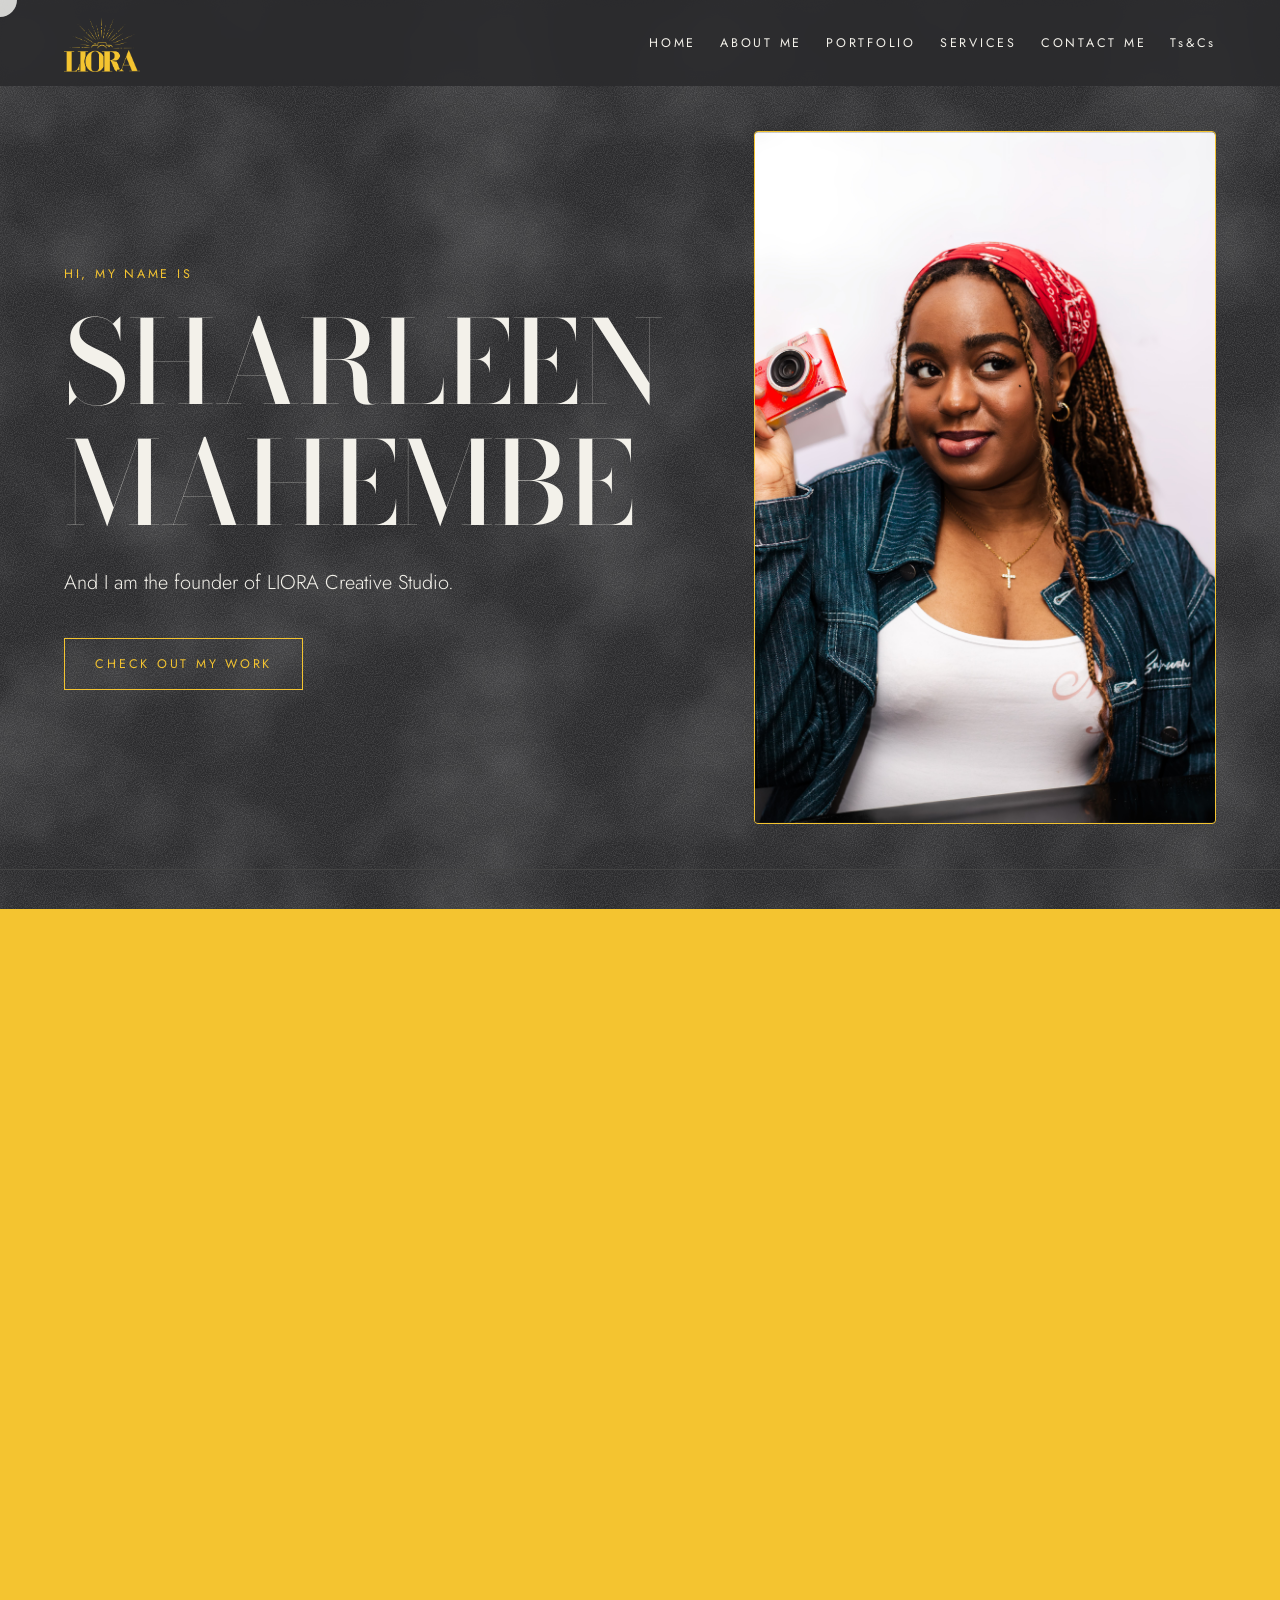
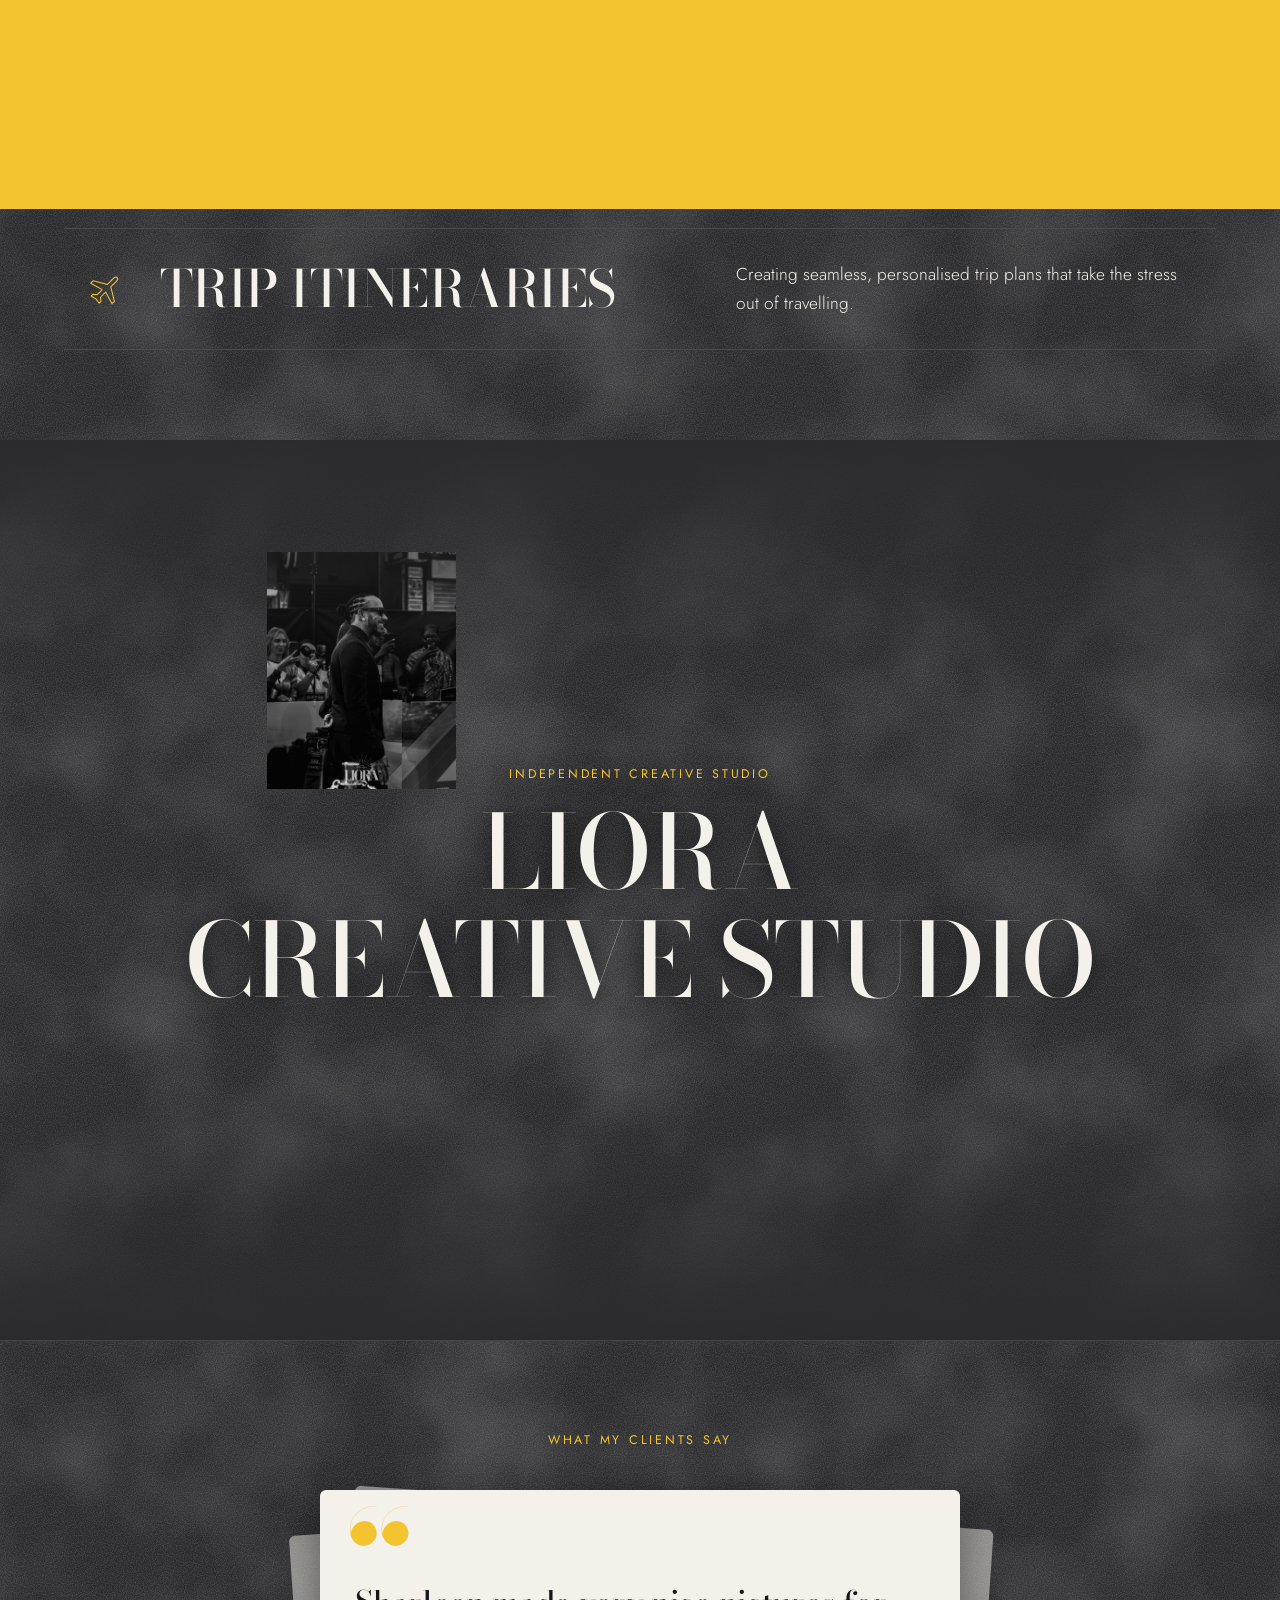
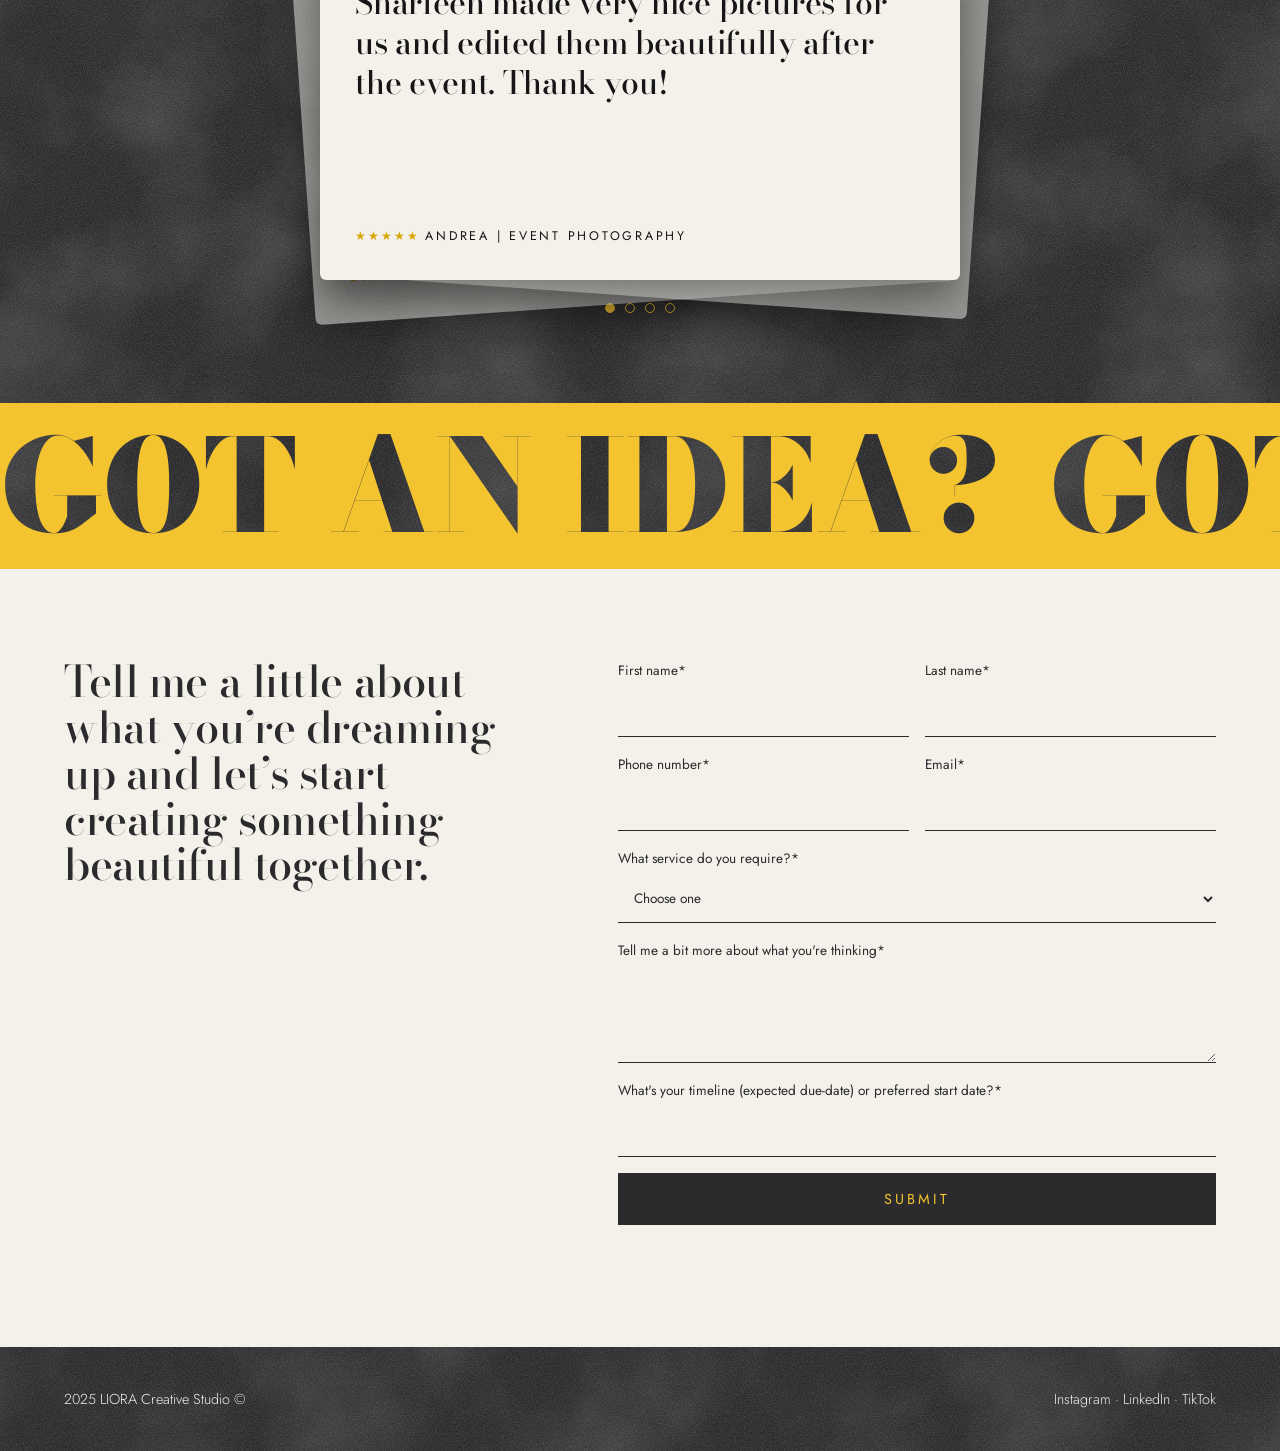
==== commit bfa4ae0f: "Add files via upload" ====
--- a/contact.html
+++ b/contact.html
@@ -12,7 +12,10 @@
 <meta property="og:url" content="https://lioracreativestudio.com/contact">
 <meta property="og:image" content="https://lioracreativestudio.com/assets/mark.png">
 <meta name="theme-color" content="#2B2B2D">
-<link rel="icon" type="image/png" href="/assets/favicon.png">
+<link rel="icon" type="image/png" href="/assets/favicon-light.png" media="(prefers-color-scheme: light)">
+<link rel="icon" type="image/png" href="/assets/favicon-dark.png" media="(prefers-color-scheme: dark)">
+<link rel="icon" href="/favicon.ico" sizes="any">
+<link rel="apple-touch-icon" href="/assets/apple-touch-icon.png">
 <link rel="canonical" href="https://lioracreativestudio.com/contact">
 <link rel="preconnect" href="https://fonts.googleapis.com"><link rel="preconnect" href="https://fonts.gstatic.com" crossorigin>
 <link href="https://fonts.googleapis.com/css2?family=Bodoni+Moda:opsz,wght@6..96,400;6..96,500;6..96,700;6..96,900&family=Jost:wght@300;400;500&display=swap" rel="stylesheet">
@@ -23,6 +26,7 @@
 <body class="lock">
 
 <header><a href="/" aria-label="LIORA home"><div class="m" id="hl"></div></a>
+<button class="mb" type="button" aria-label="Menu" aria-expanded="false"><i></i><i></i><i></i></button>
 <nav class="sm"><a href="/">HOME</a><a href="/#about">ABOUT ME</a><a href="/portfolio">PORTFOLIO</a><a href="/services">SERVICES</a><a href="/contact">CONTACT ME</a><a href="/ts-cs">Ts&amp;Cs</a></nav></header>
 
 <main id="home" class="view on">
@@ -65,7 +69,7 @@
   <form id="f">
     <label>First name*<input name="first_name" autocomplete="given-name" required></label><label>Last name*<input name="last_name" autocomplete="family-name" required></label>
     <label>Phone number*<input type="tel" name="phone" autocomplete="tel" required></label><label>Email*<input type="email" name="email" autocomplete="email" required></label>
-    <label class="full">What service do you require?*<select name="service" required><option value="">Choose one</option><option>Photography</option><option>Graphic design</option><option>Trip itineraries</option></select></label>
+    <label class="full">What service do you require?*<select name="service" required><option value="">Choose one</option><option>Photography</option><option>Graphic design</option><option>Trip itineraries</option><option>Something else</option></select></label>
     <label class="full">Tell me a bit more about what you're thinking*<textarea name="message" rows="3" required></textarea></label>
     <label class="full">What's your timeline (expected due-date) or preferred start date?*<input name="timeline" required></label>
     <input type="checkbox" name="botcheck" class="hp" tabindex="-1" autocomplete="off" aria-hidden="true"><button class="sub full" id="sub">SUBMIT</button><p class="fnote full sm" id="fn" role="status"></p>
--- a/style.css
+++ b/style.css
@@ -93,9 +93,10 @@
 .tg{display:flex;gap:.6rem;justify-content:flex-end;align-items:center;margin-bottom:.8rem;font-size:.7rem}
 .tg button{background:none;border:0;color:#fff;font:inherit;letter-spacing:inherit;cursor:pointer;padding:.2rem 0;opacity:.55}.tg button.on{opacity:1;border-bottom:1px solid var(--yel)}
 .gmode .hs{height:auto!important}.gmode .hsv{position:static;height:auto;overflow:visible}
-.gmode .hst{display:block;columns:3 260px;column-gap:1.2rem;height:auto;padding:0!important;transform:none!important}
+.gmode .hst{display:flex;flex-wrap:wrap;align-items:flex-start;gap:1.2rem;height:auto;padding:0!important;transform:none!important}
 .gmode .hst::after,.gmode .hsb{display:none}
-.gmode .hst .fr{width:100%;height:auto!important;margin:0 0 1.2rem!important;transform:none!important;opacity:1!important;break-inside:avoid}.gmode .hst .fr.real>.pic{width:100%;height:auto}
+.gmode .hst .fr{flex:none;width:var(--w,30%);height:var(--h,auto)!important;aspect-ratio:var(--ar,.75)!important;margin:0!important;transform:none!important;opacity:1!important}
+.gmode .hst .fr.real>.pic{width:100%;height:100%;object-fit:cover}.gmode .hst .fr .ph{width:100%;height:100%}
 .sec{margin:9vh 0 0}.sec h2{font-size:clamp(1.8rem,3.6vw,3rem);margin-bottom:.4rem}.sec>p{max-width:56ch;margin-bottom:2rem}
 .tabs{display:flex;gap:1.6rem;margin:2rem 0 0}.tabs button{background:none;border:0;color:#fff;font:inherit;letter-spacing:inherit;cursor:pointer;padding:.3rem 0;opacity:.6}.tabs button:hover{opacity:1;border-bottom:1px solid var(--yel)}
 .cards{display:grid;grid-template-columns:repeat(3,1fr);gap:1.4rem;align-items:start}
@@ -114,7 +115,14 @@
 .pi{max-width:1100px;margin:0 auto;padding:5rem 5vw 10vh}.pi h2{font-size:clamp(2.4rem,6vw,5rem);margin-bottom:1.6rem;color:#fff}.pi h3{font-size:1.8rem;margin:5vh 0 1rem}
 .pm{display:grid;grid-template-columns:1fr 1.1fr;gap:4vw;align-items:center;margin-bottom:5vh}
 .pm ul{list-style:none;padding:0}.pm li{padding:.55rem 0;border-bottom:1px solid #4a4a4c}.pm b{font-weight:400;color:var(--yel);display:inline-block;min-width:6.5rem}
-.pim{display:grid;grid-template-columns:1fr 1fr;gap:1rem;align-items:start}.pim .pic{display:block;width:100%;height:auto;border-radius:3px}.pim .pic.w{grid-column:1/-1}.pim div{aspect-ratio:4/3;border-radius:3px;background-size:cover}.pim .w{grid-column:1/-1;aspect-ratio:16/9}
+.pim{display:flex;flex-wrap:wrap;gap:1rem;align-items:stretch}.pim::after{content:"";flex:1e9 1 0}
+.pim>*{flex:calc(var(--ar,.75)*100) 1 calc(var(--ar,.75)*360px);min-width:0;aspect-ratio:var(--ar,.75);border-radius:3px}
+.pim .pic{display:block;width:100%;height:100%;object-fit:cover;border-radius:3px}
+.pim .pic.w,.pim div.w{flex:1 1 100%;aspect-ratio:16/9;--ar:1.7778}
+.pim div{background-size:cover}
+.pim .pss{display:block;overflow:hidden;--ar:.75;aspect-ratio:3/4;background:none;position:relative}
+.pss img{position:absolute;inset:0;width:100%;height:100%;object-fit:cover;border-radius:3px;opacity:0;transition:opacity .45s}.pss img.on{opacity:1}
+@media(max-width:640px){.pim>*{flex-basis:calc(var(--ar,.75)*150px)}}
 .poly{position:relative;width:min(320px,80%);aspect-ratio:4/5;background:#fff;padding:14px 14px 56px;box-shadow:0 18px 40px rgba(0,0,0,.5);transform:rotate(-3deg);margin:0 auto}
 .poly i{position:absolute;left:14px;right:14px;top:14px;bottom:56px;opacity:0;transition:opacity .35s;background-size:cover}.poly i.on{opacity:1}
 .poly span{position:absolute;left:0;right:0;bottom:16px;text-align:center;color:#222;font:400 .8rem "Jost"}
@@ -153,8 +161,8 @@
 @media (max-width:800px){.sv2{flex-direction:column;height:auto}.sp{flex:none;height:92px;transition:height .6s}.sp.on{height:400px}.sp .vt{top:1.3rem;bottom:auto;justify-content:flex-start;padding-left:1.2rem}.sp .vt span{writing-mode:horizontal-tb;transform:none}.sp>.no{display:none}.sp .in{width:100%}}
 .tri .lead{font:500 clamp(1.5rem,2.8vw,2.3rem)/1.2 "Bodoni Moda",serif;margin-bottom:1.4rem}.tri .tag2{font:500 clamp(1.3rem,2.4vw,2rem)/1.25 "Bodoni Moda",serif;color:var(--yel);margin-top:1.8rem}
 .ch{text-align:center;max-width:62ch;margin:0 auto}.ch p{margin-bottom:2rem}
-.em{display:flex;flex-direction:column;gap:1rem;justify-content:center;align-items:center;text-align:center}.em a.big{max-width:100%;overflow-wrap:anywhere}
-.em a.big{font:500 clamp(1.5rem,4vw,3.1rem)/1.1 "Bodoni Moda",serif;color:#fff;border-bottom:1px solid var(--yel);transition:color .3s}.em a.big:hover{color:var(--yel)}
+.em{display:flex;flex-direction:column;gap:1rem;justify-content:center;align-items:center;text-align:center;position:relative;left:50%;transform:translateX(-50%);width:max-content;max-width:94vw}.em a.big{white-space:nowrap}
+.em a.big{font:500 clamp(1.05rem,4.6vw,3.1rem)/1.1 "Bodoni Moda",serif;color:#fff;border-bottom:1px solid var(--yel);transition:color .3s}.em a.big:hover{color:var(--yel)}
 .em button{background:none;border:1px solid var(--yel);color:var(--yel);padding:.6rem 1.1rem;font:inherit;letter-spacing:.2em;cursor:pointer;transition:background .3s,color .3s}.em button:hover{background:var(--yel);color:var(--char)}
 .lk{display:flex;gap:2rem;justify-content:center;margin:2.4rem 0 0;flex-wrap:wrap}
 .lk a{position:relative;padding-bottom:4px}.lk a::after{content:"";position:absolute;left:0;right:100%;bottom:0;height:1px;background:var(--yel);transition:right .35s}.lk a:hover::after{right:0}
@@ -232,3 +240,51 @@
 
 .lbph.real{height:auto;aspect-ratio:auto;border:0;background:none}.lbph.real img{display:block;max-height:78vh;max-width:calc(100vw - 12rem);width:auto;height:auto;border:1px solid var(--yel);border-radius:3px}
 @media (max-width:800px){.lbph.real img{max-width:calc(100vw - 4rem)}}
+
+.pim .pic,.pim .pss{cursor:zoom-in}
+#pz{position:fixed;inset:0;z-index:12;background:rgba(24,24,26,.97);display:none;align-items:center;justify-content:center;padding:3rem 4.5rem}
+#pz.on{display:flex}#pz img{max-width:100%;max-height:100%;object-fit:contain;border-radius:3px}
+#pz button{position:absolute;background:none;border:1px solid var(--yel);color:var(--yel);width:3rem;height:3rem;border-radius:50%;font-size:1.4rem;cursor:pointer}
+#pz button:hover{background:var(--yel);color:var(--char)}
+#pzx{top:1.2rem;right:1.2rem}#pzp{left:1rem}#pzn{right:1rem}
+@media(max-width:640px){#pz{padding:4rem 1rem}#pzp,#pzn{top:auto;bottom:1rem}}
+
+.car .cv{position:relative;background:#000}.car .cv video{position:absolute;inset:0;width:100%;height:100%;object-fit:cover}
+
+/* phones only (desktop is unchanged) */
+.mb{display:none}
+@media (max-width:800px){
+ body>header{padding:.7rem 5vw;flex-wrap:wrap}
+ #hl{width:64px}
+ .mb{display:flex;flex-direction:column;justify-content:center;gap:5px;width:2.6rem;height:2.6rem;margin-left:auto;background:none;border:1px solid var(--yel);border-radius:50%;padding:0 .75rem;cursor:pointer}
+ .mb i{display:block;height:1.5px;background:var(--yel);transition:transform .3s,opacity .3s}
+ body>header.open .mb i:nth-child(1){transform:translateY(6.5px) rotate(45deg)}body>header.open .mb i:nth-child(2){opacity:0}body>header.open .mb i:nth-child(3){transform:translateY(-6.5px) rotate(-45deg)}
+ body>header nav{display:none;flex-basis:100%;flex-direction:column;gap:0;padding:.4rem 0 .2rem;margin-top:.5rem;border-top:1px solid #4a4a4c}
+ body>header.open nav{display:flex}
+ body>header nav a{padding:.85rem 0;border-bottom:1px solid #3a3a3c}header nav a:last-child{border-bottom:0}
+ body>header nav a::after{display:none}
+ .pad{padding:7vh 5vw}
+ /* home hero: button under the photo */
+ .hero{display:flex;flex-direction:column;gap:1.4rem;padding:3vh 5vw 5vh}
+ .hero>div:first-child{display:contents}
+ .hero .hi{order:1;margin:0}.hero h1{order:2;margin-bottom:0}.hero .founder{order:3}
+ .hero .photo{order:4;flex:none;width:100%}.hero .btn{order:5;align-self:flex-start;margin-top:.2rem}
+ /* smaller review cards */
+ .slides{height:250px;margin-top:1.6rem;max-width:88vw}
+ .slides figure{padding:1.2rem 1.2rem 1rem}
+ .slides figure::before{font-size:4.2rem;top:.3rem;left:1.1rem}
+ .slides blockquote{font-size:1rem;line-height:1.28;margin-top:2.4rem}
+ .slides span{font-size:.62rem}
+ /* trips: no map */
+ .mapc,.th .mapc{display:none}
+ /* services panels: open one shows its text in flow */
+ .sp.on{height:auto;min-height:340px;display:flex;align-items:flex-end}
+ .sp .in{position:relative;width:100%}
+ /* portrait / event strip: each photo fits the screen */
+ main:not(.gmode) .hst .fr{height:auto!important;margin-top:0!important}
+ main:not(.gmode) .hst .fr.real>.pic{height:auto;width:auto;max-width:84vw;max-height:70vh;object-fit:contain}
+ main:not(.gmode) .hst .fr:not(.real){width:72vw}
+ /* instagram: two across, bigger */
+ .so:first-of-type .tl{grid-template-columns:repeat(2,1fr)}
+ .so:first-of-type .tl>.tile:last-child:nth-child(odd){grid-column:1/-1;width:calc(50% - .5rem);justify-self:center}
+}
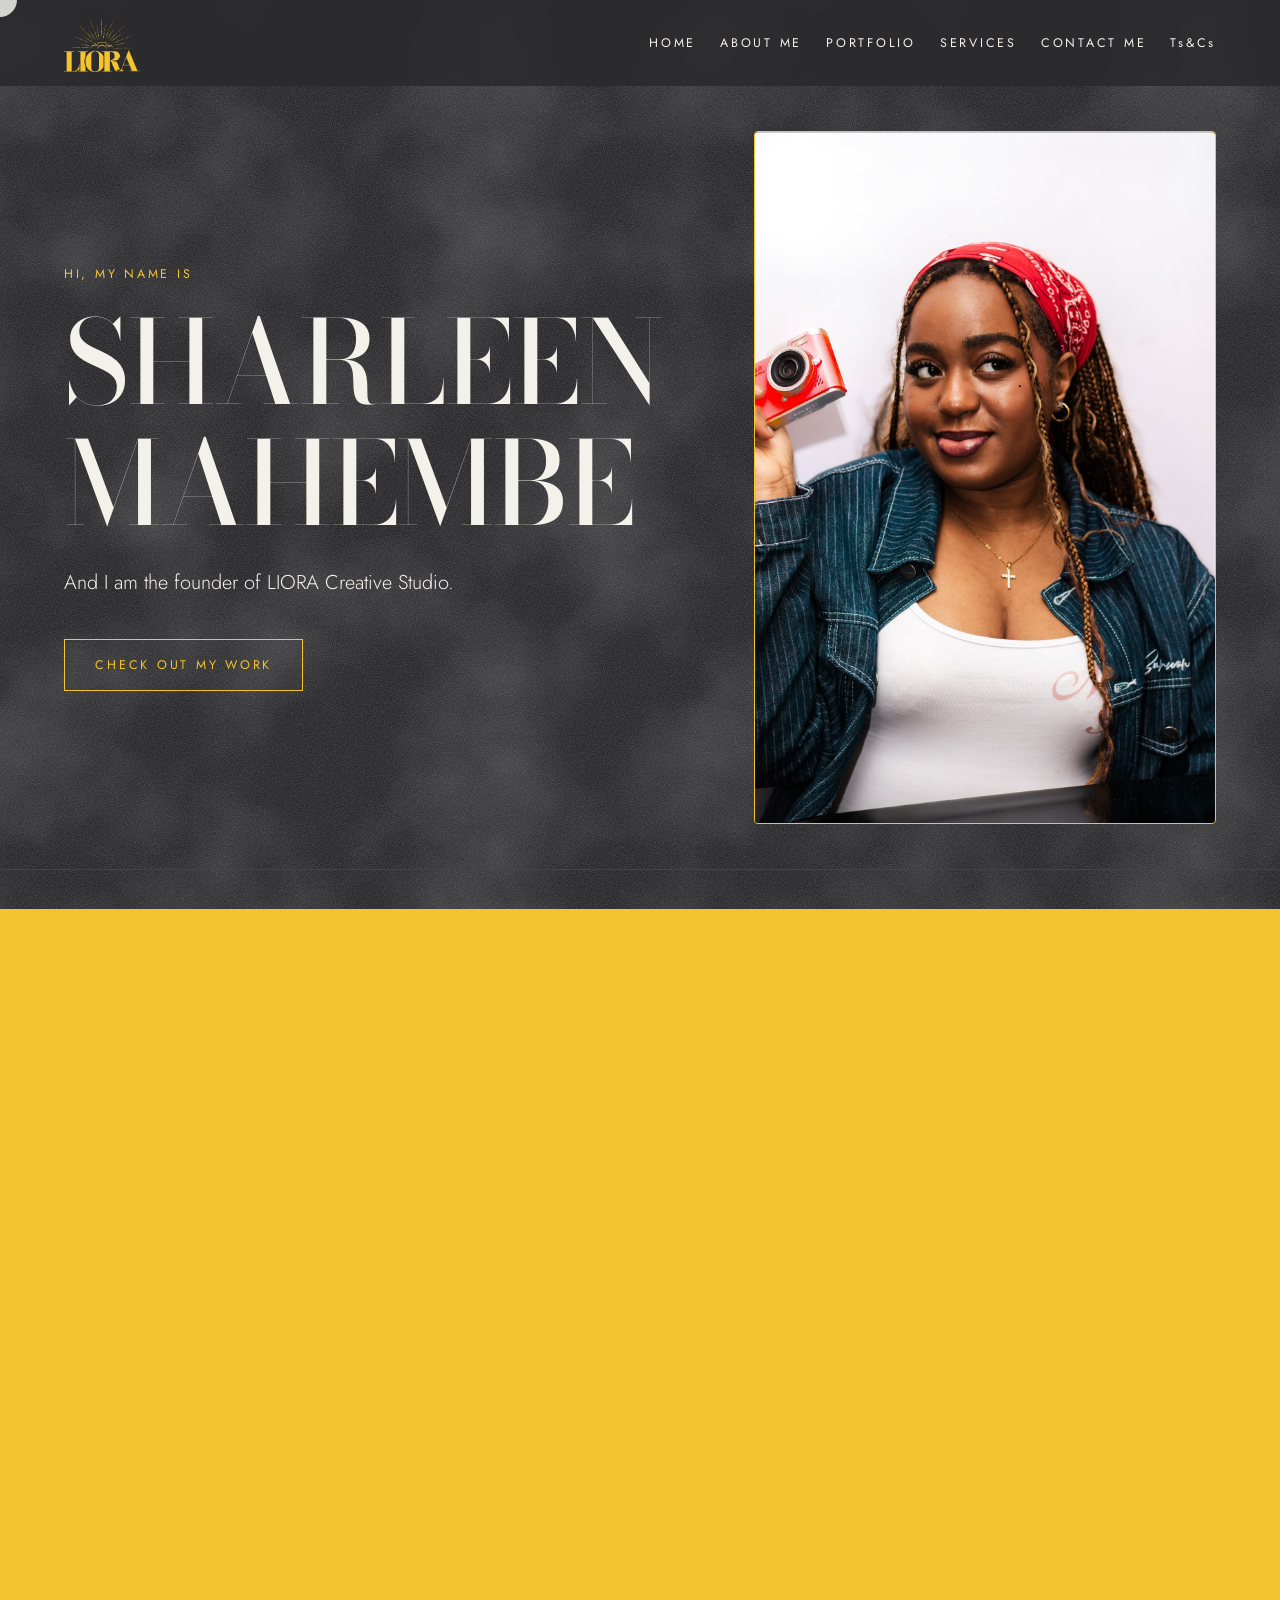
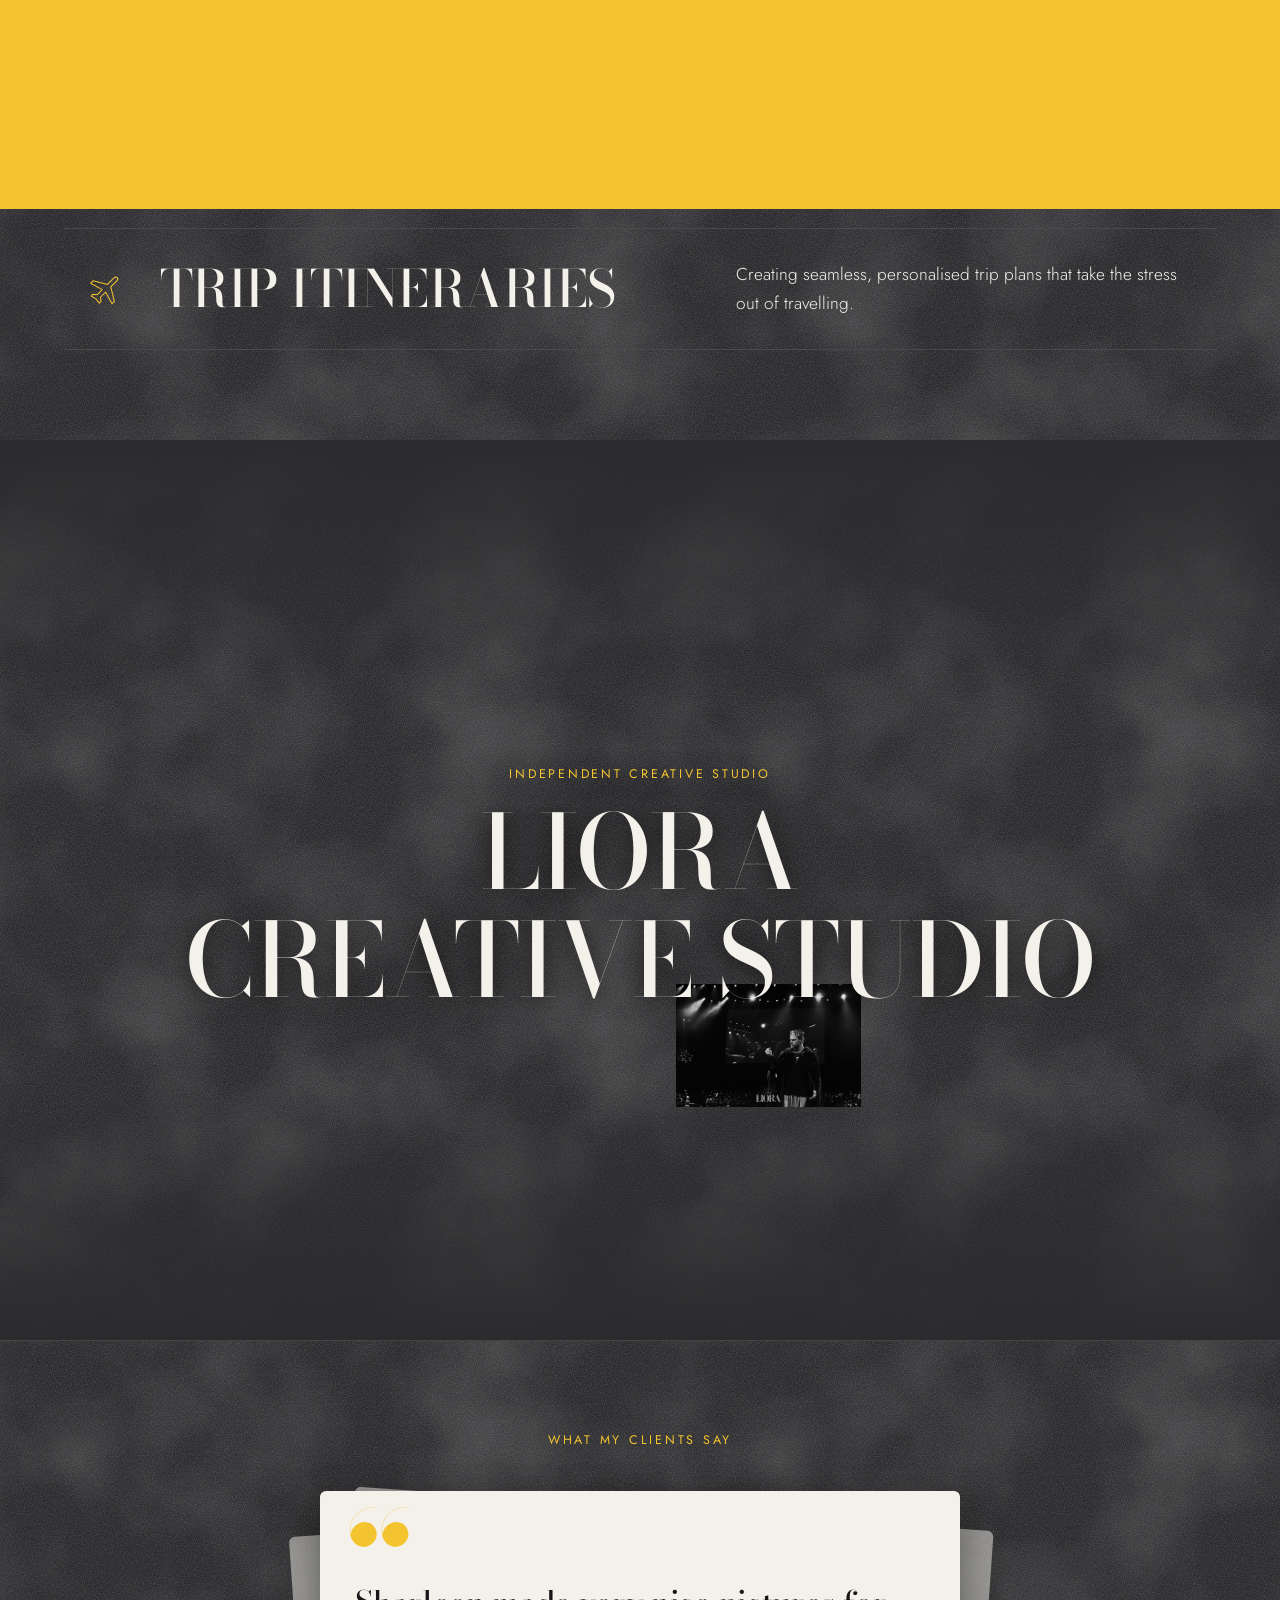
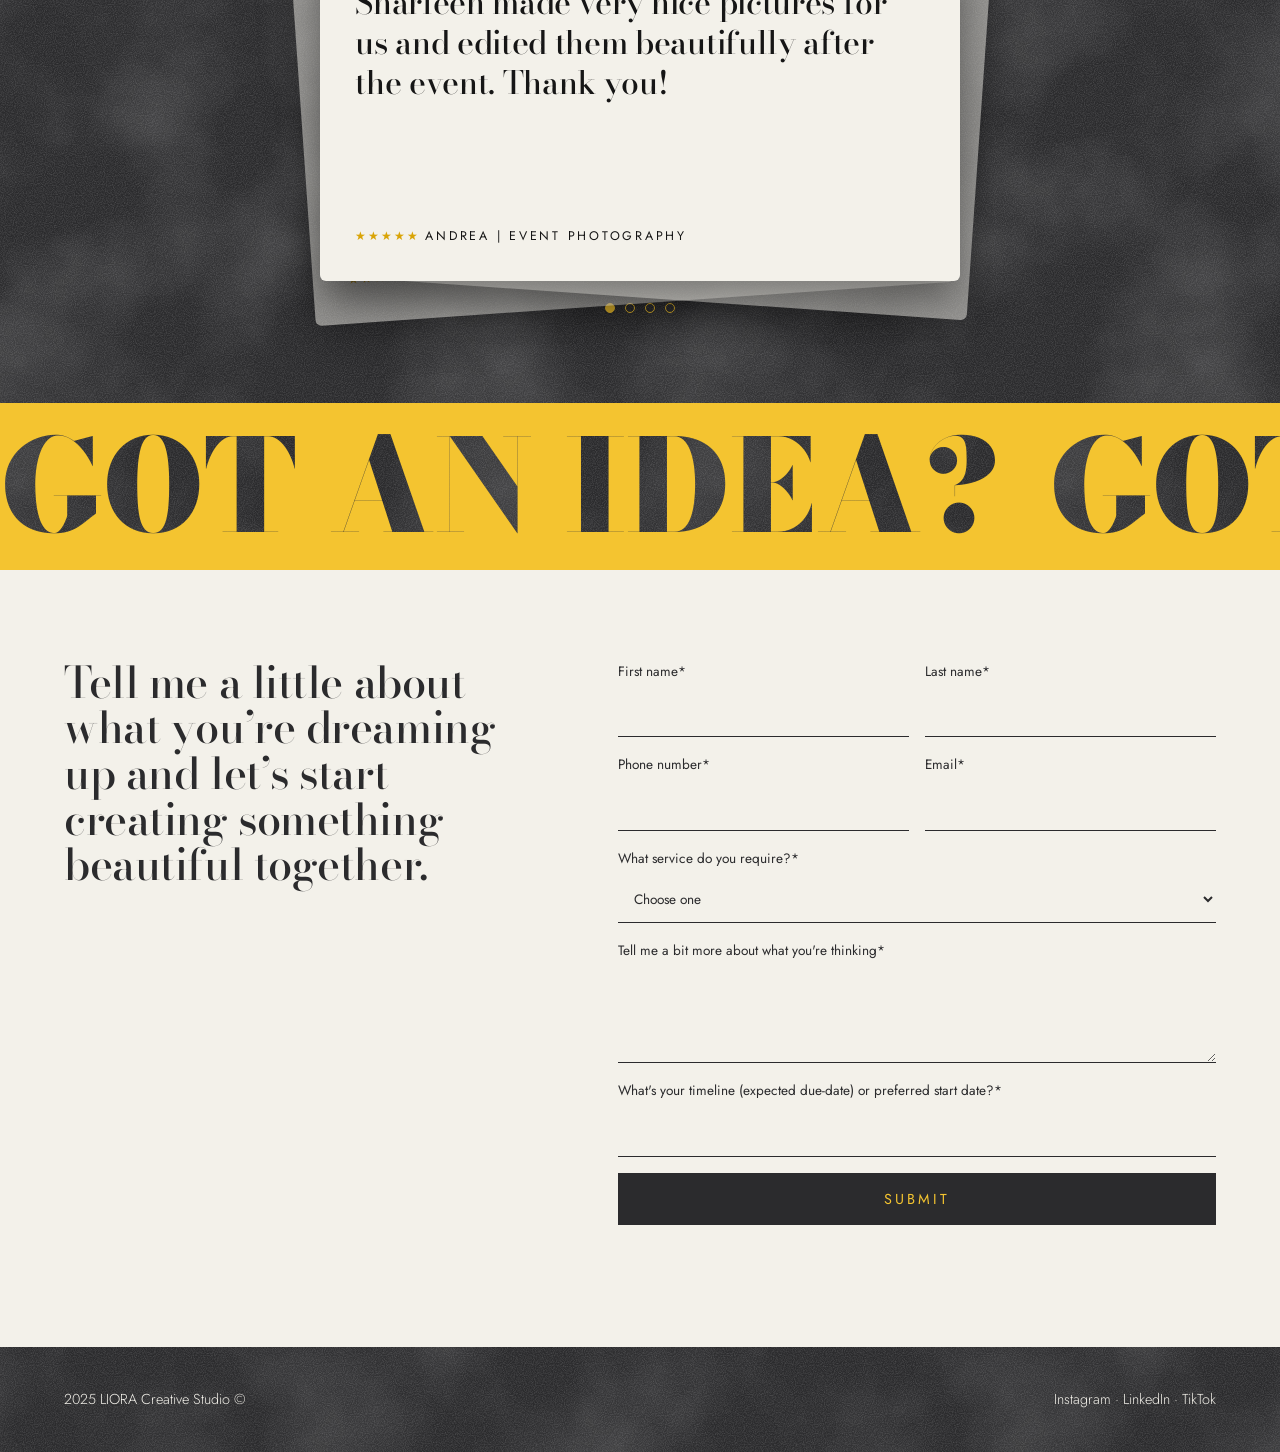
==== commit dbcae0c3: "Add optional Google review link (button under client reviews and footer link) Hidden until a link is" ====
--- a/contact.html
+++ b/contact.html
@@ -61,6 +61,7 @@
   <p class="sm" style="color:var(--yel)" data-t="reviews_label">WHAT MY CLIENTS SAY</p>
   <div class="slides" id="slides"></div>
   <div class="dots" id="dots"></div>
+  <p class="rvl" data-hide="review_link" style="display:none"><a class="btn sm" data-link="review_link" data-t="review_button" href="#" target="_blank" rel="noopener">LEAVE A GOOGLE REVIEW</a></p>
 </section>
 
 <div class="mq" id="mq" aria-hidden="true"><div><span>GOT AN IDEA?</span><span>GOT AN IDEA?</span><span>GOT AN IDEA?</span><span>GOT AN IDEA?</span><span>GOT AN IDEA?</span><span>GOT AN IDEA?</span></div></div>
@@ -92,7 +93,7 @@
 <main id="dsn" class="view pf gal pad"></main>
 <main id="trp" class="view pf gal pad"></main>
 
-<footer><span data-t="footer_text">2025 LIORA Creative Studio ©</span><span><a data-link="instagram" href="https://www.instagram.com/liora.ca/" target="_blank" rel="noopener">Instagram</a> · <a data-link="linkedin" href="https://www.linkedin.com/in/sharleen-mahembe-73a87a235/" target="_blank" rel="noopener">LinkedIn</a><span data-hide="youtube"> · <a data-link="youtube" href="#" target="_blank" rel="noopener">YouTube</a></span> · <a data-link="tiktok" href="https://www.tiktok.com/@liora.ca" target="_blank" rel="noopener">TikTok</a></span></footer>
+<footer><span data-t="footer_text">2025 LIORA Creative Studio ©</span><span><a data-link="instagram" href="https://www.instagram.com/liora.ca/" target="_blank" rel="noopener">Instagram</a> · <a data-link="linkedin" href="https://www.linkedin.com/in/sharleen-mahembe-73a87a235/" target="_blank" rel="noopener">LinkedIn</a><span data-hide="youtube"> · <a data-link="youtube" href="#" target="_blank" rel="noopener">YouTube</a></span> · <a data-link="tiktok" href="https://www.tiktok.com/@liora.ca" target="_blank" rel="noopener">TikTok</a><span data-hide="review_link" style="display:none"> · <a data-link="review_link" href="#" target="_blank" rel="noopener">Google Reviews</a></span></span></footer>
 
 <div id="intro">
   <div class="it" style="left:6%;top:10%;width:15vw;aspect-ratio:3/4;transform:translateY(30px) rotate(-4deg)"></div>
--- a/style.css
+++ b/style.css
@@ -51,6 +51,7 @@
 .slides figure.on{opacity:1}
 .slides blockquote{font-size:clamp(1.5rem,3.2vw,2.6rem);margin-bottom:1.2rem}
 .dots{display:flex;gap:.6rem;justify-content:center;margin-top:1.4rem}
+.rvl{text-align:center;margin:1.8rem 0 0}.rvl .btn{margin-top:0}.rvl .btn::after{content:" \2197\FE0E"}
 .dots button{width:.65rem;height:.65rem;padding:0;border-radius:50%;border:1px solid var(--yel);background:none;cursor:pointer}
 .dots button.on{background:var(--yel)}
 .rv{position:relative;height:100vh;min-height:520px;display:grid;place-items:center;text-align:center;overflow:hidden}
@@ -287,4 +288,11 @@
  /* instagram: two across, bigger */
  .so:first-of-type .tl{grid-template-columns:repeat(2,1fr)}
  .so:first-of-type .tl>.tile:last-child:nth-child(odd){grid-column:1/-1;width:calc(50% - .5rem);justify-self:center}
+ .mo{gap:.8rem;grid-auto-rows:calc((90vw - .8rem)/2/1.55);grid-auto-flow:dense}
+ .reveal{display:none}
+ .cats li.cc{position:relative;overflow:hidden;border-radius:4px;margin-bottom:.8rem;min-height:108px;display:flex;align-items:flex-end}
+ .cats li.cc::before{content:"";position:absolute;inset:0;background:linear-gradient(90deg,rgba(24,24,26,.85),rgba(24,24,26,.35))}
+ .cats li.cc a{position:relative;z-index:1;width:100%;padding:1.1rem 1.2rem;font-size:clamp(1.7rem,7vw,2.4rem);display:flex;justify-content:space-between;align-items:center;gap:1rem}
+ .cats li.cc a::after{content:"\2192\FE0E";font:300 1.5rem Jost,sans-serif;color:var(--yel)}
+ .cats:hover a,.cats a:hover{opacity:1;transform:none}
 }
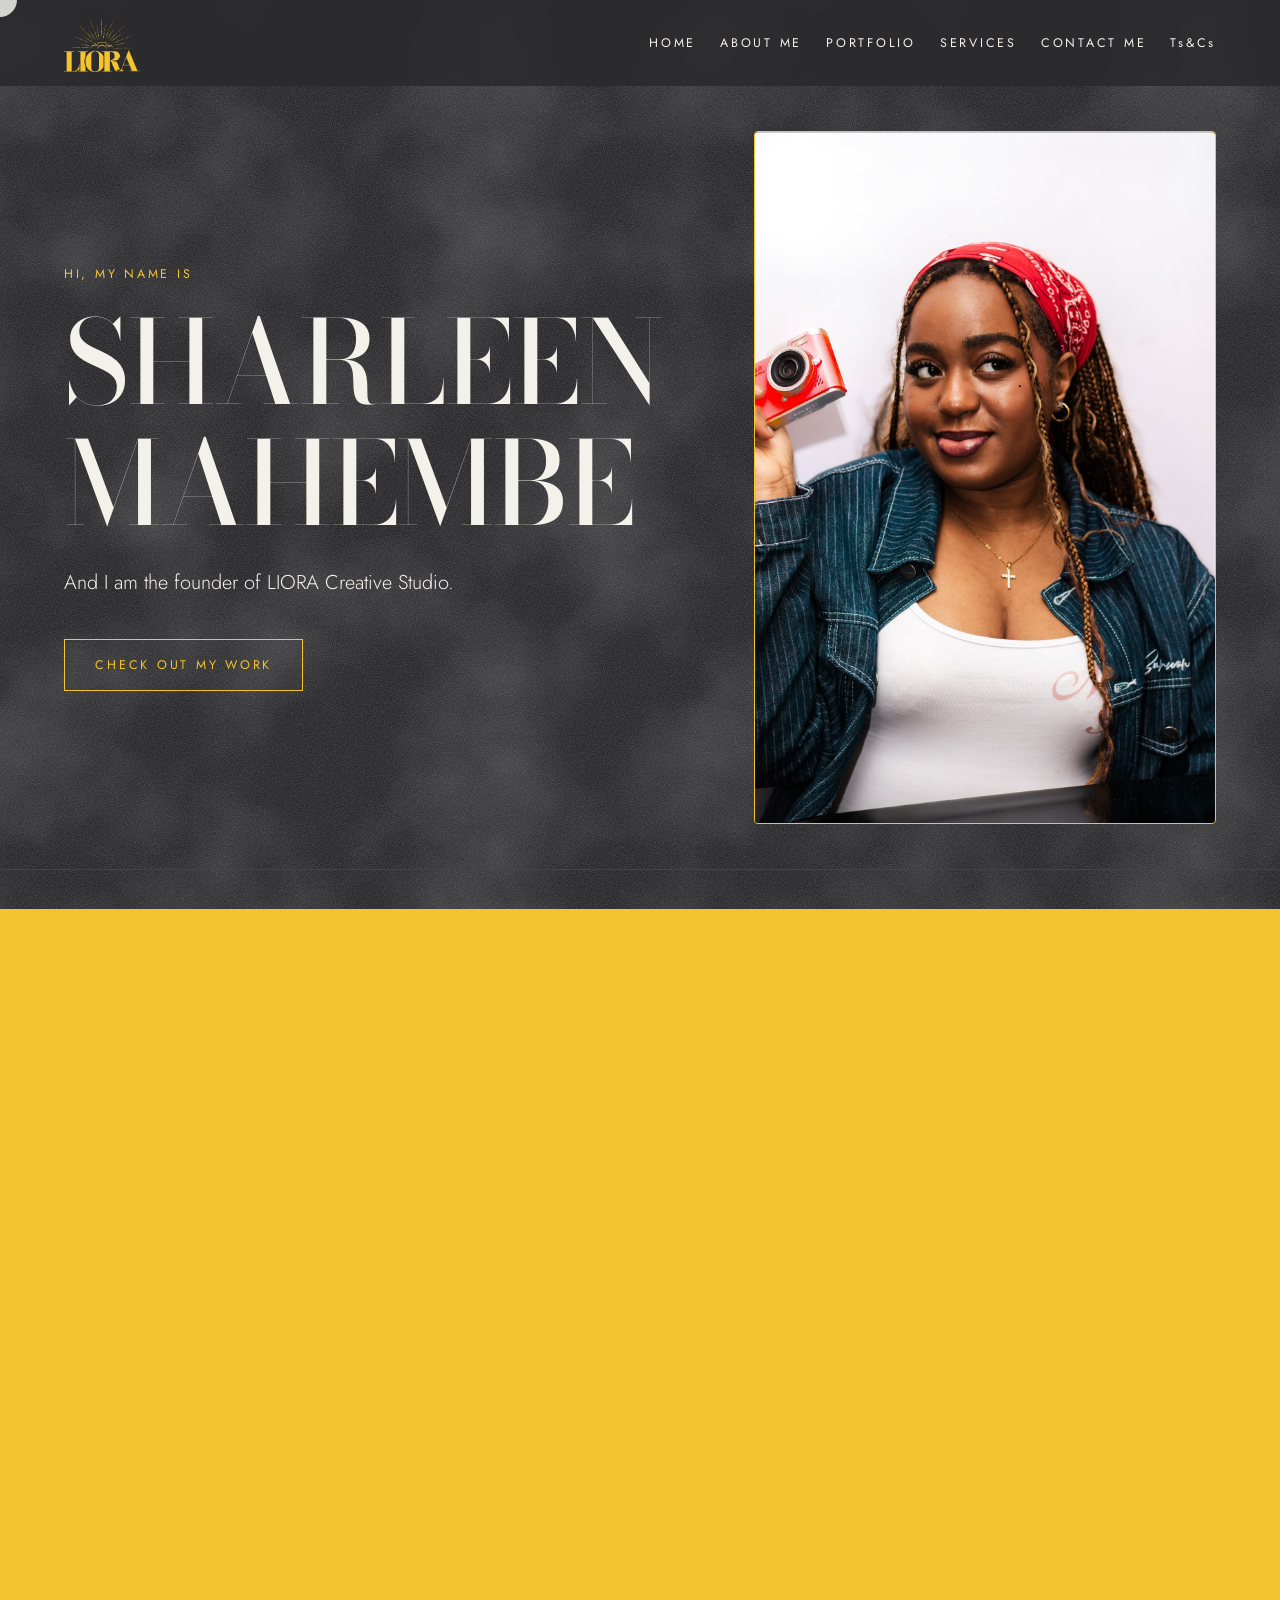
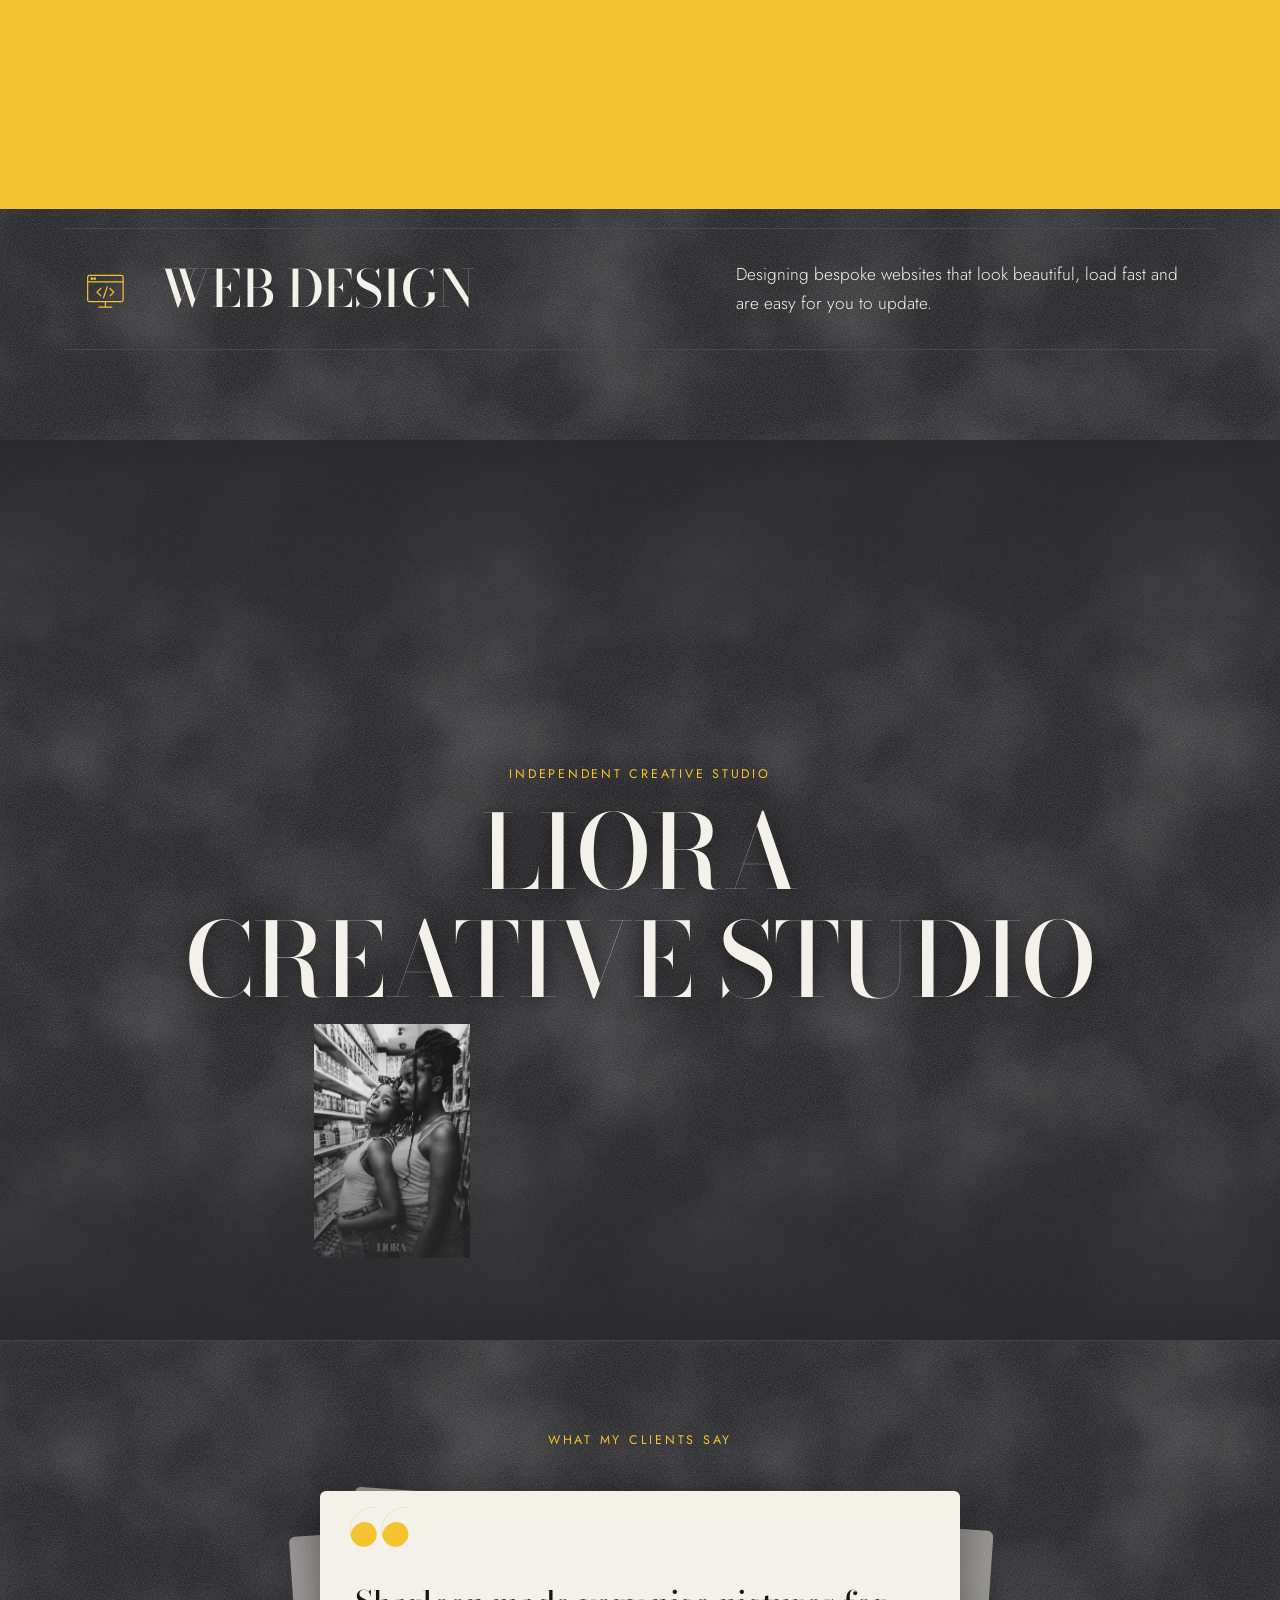
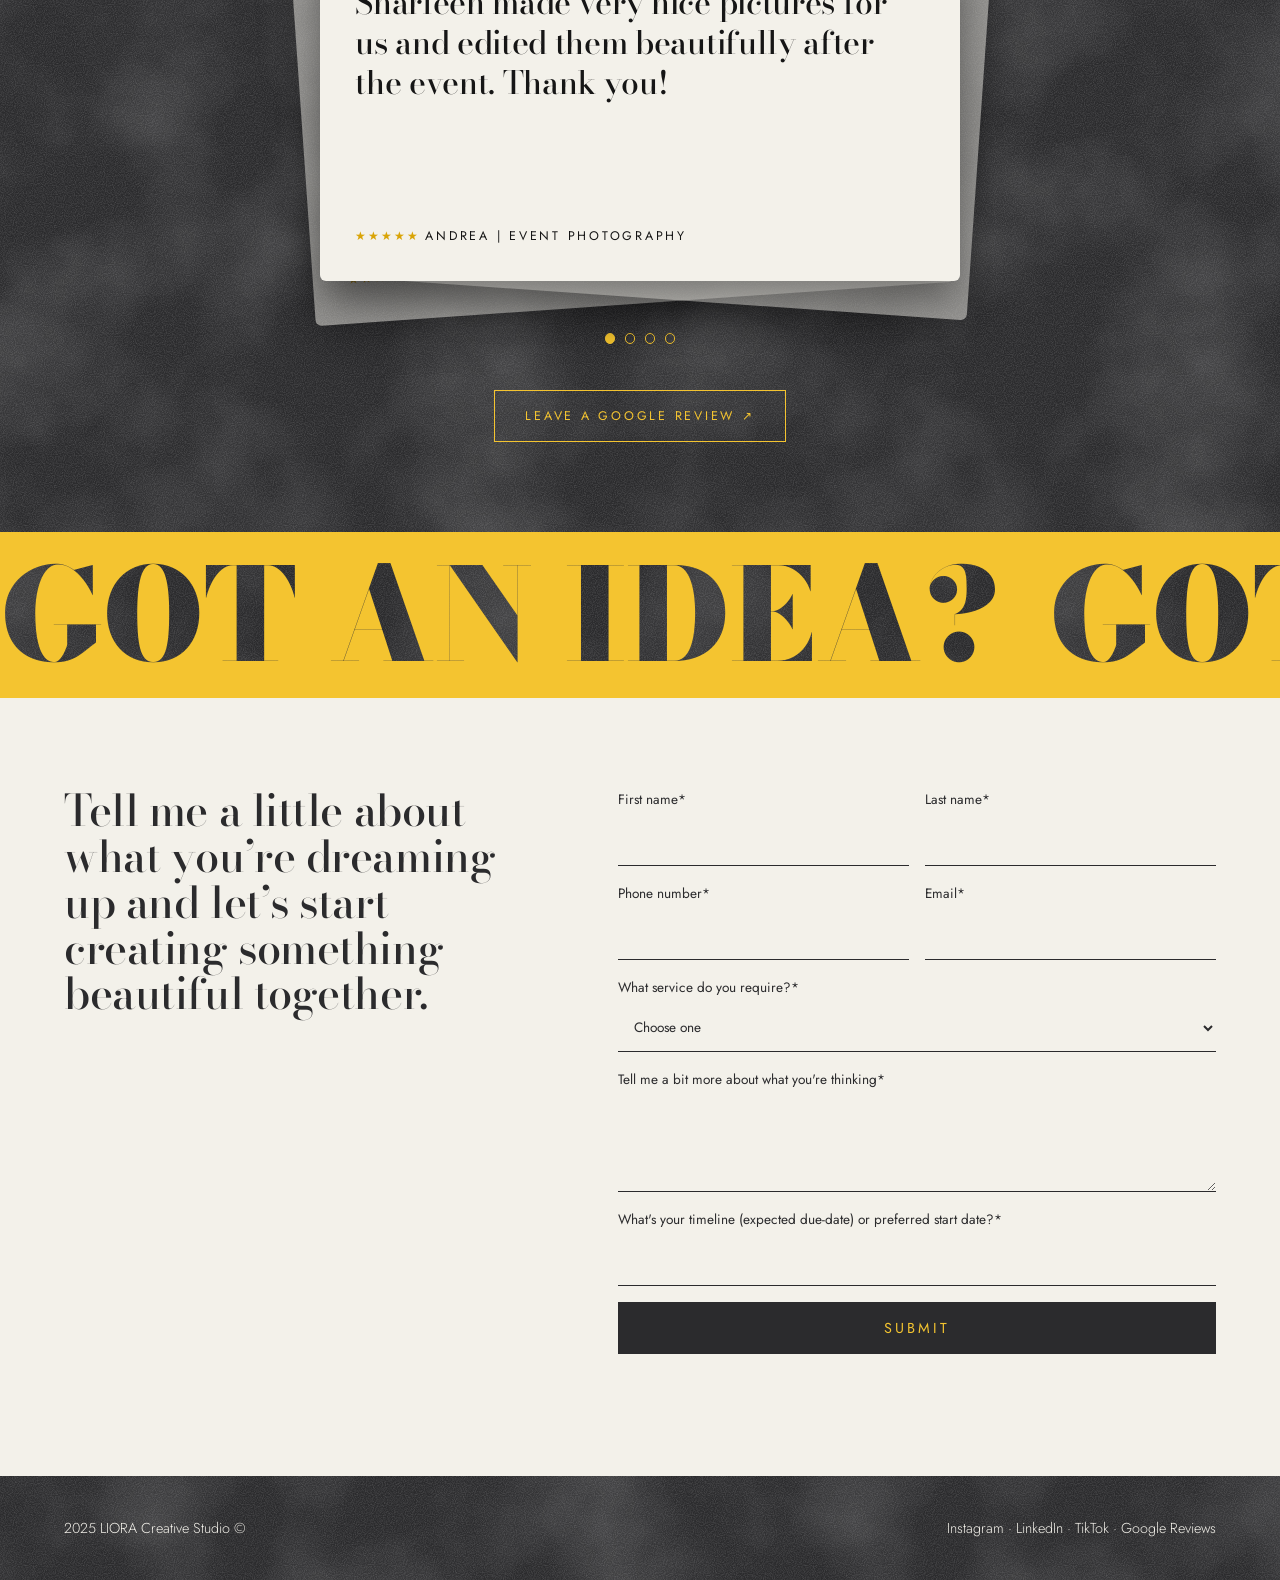
==== commit 9eb9d1e1: "Move trip itineraries into graphic design page; replace trip planning with web design - Itinerary st" ====
--- a/contact.html
+++ b/contact.html
@@ -4,9 +4,9 @@
 <meta charset="utf-8">
 <meta name="viewport" content="width=device-width, initial-scale=1, viewport-fit=cover">
 <title>Contact | LIORA Creative Studio</title>
-<meta name="description" content="Get in touch with LIORA Creative Studio to book a photoshoot, commission a design or plan a trip.">
+<meta name="description" content="Get in touch with LIORA Creative Studio to book a photoshoot, commission a design or build a website.">
 <meta property="og:title" content="Contact | LIORA Creative Studio">
-<meta property="og:description" content="Get in touch with LIORA Creative Studio to book a photoshoot, commission a design or plan a trip.">
+<meta property="og:description" content="Get in touch with LIORA Creative Studio to book a photoshoot, commission a design or build a website.">
 <meta property="og:type" content="website">
 <meta property="og:site_name" content="LIORA Creative Studio">
 <meta property="og:url" content="https://lioracreativestudio.com/contact">
@@ -21,7 +21,7 @@
 <link href="https://fonts.googleapis.com/css2?family=Bodoni+Moda:opsz,wght@6..96,400;6..96,500;6..96,700;6..96,900&family=Jost:wght@300;400;500&display=swap" rel="stylesheet">
 <link rel="stylesheet" href="/style.css">
 <noscript><style>body.lock{overflow:auto}#intro{display:none}#hl{visibility:visible}.hero h1 i{transform:none}.view{display:none}</style></noscript>
-<script type="application/ld+json">{"@context": "https://schema.org", "@type": "ProfessionalService", "name": "LIORA Creative Studio", "url": "https://lioracreativestudio.com/", "image": "https://lioracreativestudio.com/assets/mark.png", "logo": "https://lioracreativestudio.com/assets/mark.png", "description": "LIORA Creative Studio offers portrait, event and wedding photography, graphic design, wedding stationery, custom posters and bespoke trip itineraries. Based in Bristol, working between South-West England and London.", "email": "lioracreativeagency@gmail.com", "address": {"@type": "PostalAddress", "addressLocality": "Bristol", "addressCountry": "GB"}, "areaServed": [{"@type": "City", "name": "Bristol"}, {"@type": "AdministrativeArea", "name": "South West England"}, {"@type": "City", "name": "London"}], "founder": {"@type": "Person", "name": "Sharleen Mahembe"}, "sameAs": ["https://www.instagram.com/liora.ca/", "https://www.linkedin.com/in/sharleen-mahembe-73a87a235/", "https://www.tiktok.com/@liora.ca"], "makesOffer": [{"@type": "Offer", "itemOffered": {"@type": "Service", "name": "Portrait photography"}}, {"@type": "Offer", "itemOffered": {"@type": "Service", "name": "Event photography"}}, {"@type": "Offer", "itemOffered": {"@type": "Service", "name": "Wedding photography"}}, {"@type": "Offer", "itemOffered": {"@type": "Service", "name": "Wedding stationery design"}}, {"@type": "Offer", "itemOffered": {"@type": "Service", "name": "Custom poster design"}}, {"@type": "Offer", "itemOffered": {"@type": "Service", "name": "Printed material design"}}, {"@type": "Offer", "itemOffered": {"@type": "Service", "name": "Bespoke trip planning"}}]}</script>
+<script type="application/ld+json">{"@context": "https://schema.org", "@type": "ProfessionalService", "name": "LIORA Creative Studio", "url": "https://lioracreativestudio.com/", "image": "https://lioracreativestudio.com/assets/mark.png", "logo": "https://lioracreativestudio.com/assets/mark.png", "description": "LIORA Creative Studio offers portrait, event and wedding photography, graphic design, web design, wedding stationery and custom posters. Based in Bristol, working between South-West England and London.", "email": "lioracreativeagency@gmail.com", "address": {"@type": "PostalAddress", "addressLocality": "Bristol", "addressCountry": "GB"}, "areaServed": [{"@type": "City", "name": "Bristol"}, {"@type": "AdministrativeArea", "name": "South West England"}, {"@type": "City", "name": "London"}], "founder": {"@type": "Person", "name": "Sharleen Mahembe"}, "sameAs": ["https://www.instagram.com/liora.ca/", "https://www.linkedin.com/in/sharleen-mahembe-73a87a235/", "https://www.tiktok.com/@liora.ca"], "makesOffer": [{"@type": "Offer", "itemOffered": {"@type": "Service", "name": "Portrait photography"}}, {"@type": "Offer", "itemOffered": {"@type": "Service", "name": "Event photography"}}, {"@type": "Offer", "itemOffered": {"@type": "Service", "name": "Wedding photography"}}, {"@type": "Offer", "itemOffered": {"@type": "Service", "name": "Wedding stationery design"}}, {"@type": "Offer", "itemOffered": {"@type": "Service", "name": "Custom poster design"}}, {"@type": "Offer", "itemOffered": {"@type": "Service", "name": "Printed material design"}}, {"@type": "Offer", "itemOffered": {"@type": "Service", "name": "Web design"}}]}</script>
 </head>
 <body class="lock">
 
@@ -53,7 +53,7 @@
   <p data-t="offer_intro">Based in Bristol, working between South-West England and London, I offer a range of creative services. Whether you need a fresh set of brand visuals or coverage for a special moment, I’m sure I can help you out. Drop me a message and we can start bringing your ideas to life.</p>
   <a class="row" href="/services"><svg viewBox="0 0 48 48"><path d="M6 15h8l3-5h14l3 5h8v22H6z"/><circle cx="24" cy="25" r="7"/></svg><h3 data-t="offer1_title">PHOTOGRAPHY</h3><p data-t="offer1_desc">Capturing authentic moments and portraits with clarity, creativity, and care.</p></a>
   <a class="row" href="/services"><svg viewBox="0 0 48 48"><path d="M42 6C32 10 24 18 21 26l4 4c8-3 16-11 17-24z"/><path d="M21 26c-5 0-7 3-7 6 0 3-2 5-6 6 8 4 16 1 17-8"/></svg><h3 data-t="offer2_title">GRAPHIC DESIGN</h3><p data-t="offer2_desc">Crafting artistic visuals and thoughtful designs that bring your ideas to life.</p></a>
-  <a class="row" href="/services"><svg viewBox="0 0 48 48"><g transform="rotate(45 24 24) translate(3.6 3.6) scale(.85)"><path d="M24 3c1.7 0 2.6 1.6 2.6 3.6V17l16 9.6v4.2l-16-4.6v9.2l4.2 3.2v3.2L24 40.8l-6.8 1.8v-3.2l4.2-3.2v-9.2l-16 4.6v-4.2l16-9.6V6.6C21.4 4.6 22.3 3 24 3z"/></g></svg><h3 data-t="offer3_title">TRIP ITINERARIES</h3><p data-t="offer3_desc">Creating seamless, personalised trip plans that take the stress out of travelling.</p></a>
+  <a class="row" href="/services"><svg viewBox="0 0 48 48"><rect x="5" y="9" width="38" height="28" rx="2"/><path d="M5 16h38"/><circle cx="9.5" cy="12.5" r=".8"/><circle cx="12.5" cy="12.5" r=".8"/><path d="M19 23l-4 4 4 4M29 23l4 4-4 4M26 21l-4 12"/><path d="M17 43h14M24 37v6"/></svg><h3 data-t="offer3_title">WEB DESIGN</h3><p data-t="offer3_desc">Designing bespoke websites that look beautiful, load fast and are easy for you to update.</p></a>
 </section>
 
 <section class="rv" id="rv"><div class="rvt"><p class="sm" data-t="studio_kicker">INDEPENDENT CREATIVE STUDIO</p><h2>LIORA<br>CREATIVE STUDIO</h2></div></section>
@@ -70,7 +70,7 @@
   <form id="f">
     <label>First name*<input name="first_name" autocomplete="given-name" required></label><label>Last name*<input name="last_name" autocomplete="family-name" required></label>
     <label>Phone number*<input type="tel" name="phone" autocomplete="tel" required></label><label>Email*<input type="email" name="email" autocomplete="email" required></label>
-    <label class="full">What service do you require?*<select name="service" required><option value="">Choose one</option><option>Photography</option><option>Graphic design</option><option>Trip itineraries</option><option>Something else</option></select></label>
+    <label class="full">What service do you require?*<select name="service" required><option value="">Choose one</option><option>Photography</option><option>Graphic design</option><option>Web design</option><option>Something else</option></select></label>
     <label class="full">Tell me a bit more about what you're thinking*<textarea name="message" rows="3" required></textarea></label>
     <label class="full">What's your timeline (expected due-date) or preferred start date?*<input name="timeline" required></label>
     <input type="checkbox" name="botcheck" class="hp" tabindex="-1" autocomplete="off" aria-hidden="true"><button class="sub full" id="sub">SUBMIT</button><p class="fnote full sm" id="fn" role="status"></p>
@@ -91,7 +91,6 @@
 <main id="ct" class="view pf pad"></main>
 <main id="svc" class="view pf pad"></main>
 <main id="dsn" class="view pf gal pad"></main>
-<main id="trp" class="view pf gal pad"></main>
 
 <footer><span data-t="footer_text">2025 LIORA Creative Studio ©</span><span><a data-link="instagram" href="https://www.instagram.com/liora.ca/" target="_blank" rel="noopener">Instagram</a> · <a data-link="linkedin" href="https://www.linkedin.com/in/sharleen-mahembe-73a87a235/" target="_blank" rel="noopener">LinkedIn</a><span data-hide="youtube"> · <a data-link="youtube" href="#" target="_blank" rel="noopener">YouTube</a></span> · <a data-link="tiktok" href="https://www.tiktok.com/@liora.ca" target="_blank" rel="noopener">TikTok</a><span data-hide="review_link" style="display:none"> · <a data-link="review_link" href="#" target="_blank" rel="noopener">Google Reviews</a></span></span></footer>
 
--- a/style.css
+++ b/style.css
@@ -51,7 +51,8 @@
 .slides figure.on{opacity:1}
 .slides blockquote{font-size:clamp(1.5rem,3.2vw,2.6rem);margin-bottom:1.2rem}
 .dots{display:flex;gap:.6rem;justify-content:center;margin-top:1.4rem}
-.rvl{text-align:center;margin:1.8rem 0 0}.rvl .btn{margin-top:0}.rvl .btn::after{content:" \2197\FE0E"}
+.quote .dots{margin-top:3.3rem}
+.rvl{text-align:center;margin:2.9rem 0 0}.rvl .btn{margin-top:0}.rvl .btn::after{content:" \2197\FE0E"}
 .dots button{width:.65rem;height:.65rem;padding:0;border-radius:50%;border:1px solid var(--yel);background:none;cursor:pointer}
 .dots button.on{background:var(--yel)}
 .rv{position:relative;height:100vh;min-height:520px;display:grid;place-items:center;text-align:center;overflow:hidden}
@@ -290,7 +291,8 @@
  .so:first-of-type .tl>.tile:last-child:nth-child(odd){grid-column:1/-1;width:calc(50% - .5rem);justify-self:center}
  .mo{gap:.8rem;grid-auto-rows:calc((90vw - .8rem)/2/1.55);grid-auto-flow:dense}
  .reveal{display:none}
- .cats li.cc{position:relative;overflow:hidden;border-radius:4px;margin-bottom:.8rem;min-height:108px;display:flex;align-items:flex-end}
+ .cats li.cc{position:relative;overflow:hidden;border-radius:4px;margin-bottom:.8rem;min-height:clamp(88px,calc((100svh - 330px)/4),150px);display:flex;align-items:flex-end;background-position:var(--fx,50%) var(--fy,50%)!important}
+ .sp .bgi{background-position:var(--fx,50%) var(--fy,50%)!important}
  .cats li.cc::before{content:"";position:absolute;inset:0;background:linear-gradient(90deg,rgba(24,24,26,.85),rgba(24,24,26,.35))}
  .cats li.cc a{position:relative;z-index:1;width:100%;padding:1.1rem 1.2rem;font-size:clamp(1.7rem,7vw,2.4rem);display:flex;justify-content:space-between;align-items:center;gap:1rem}
  .cats li.cc a::after{content:"\2192\FE0E";font:300 1.5rem Jost,sans-serif;color:var(--yel)}
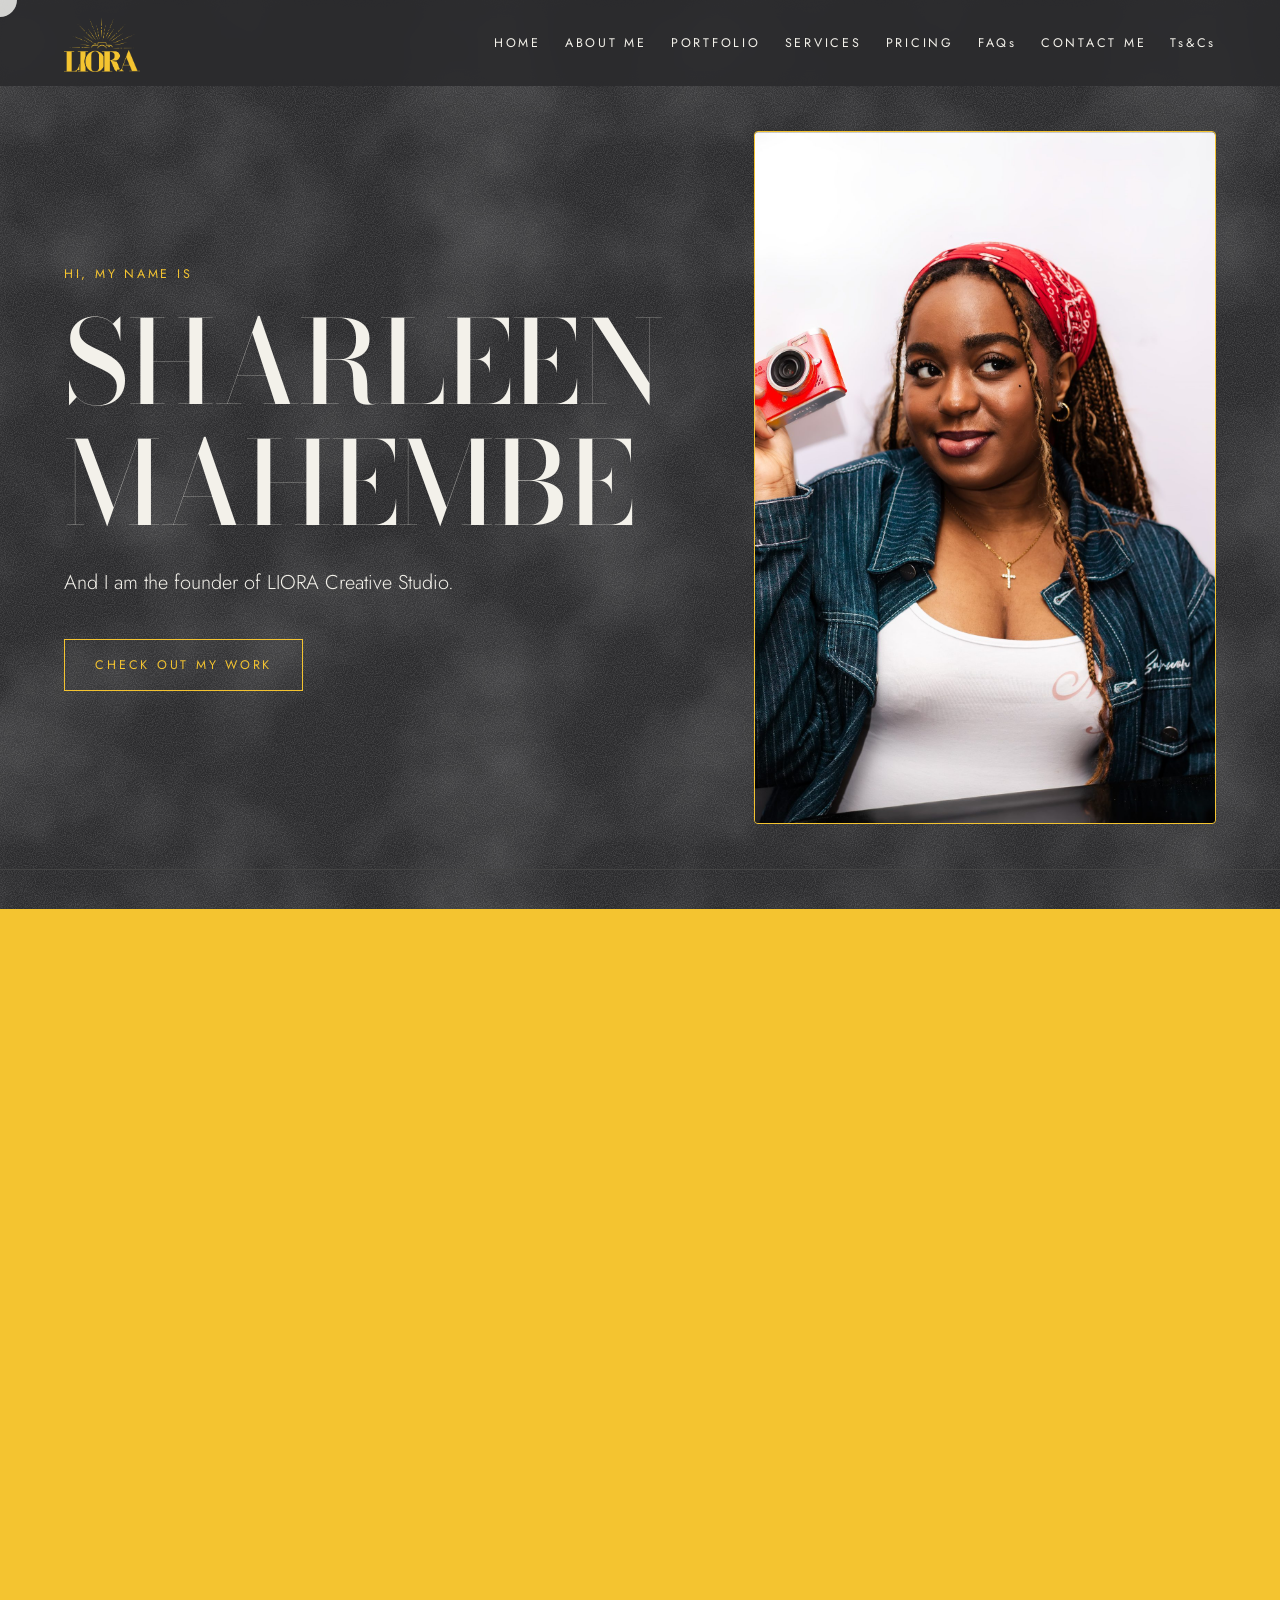
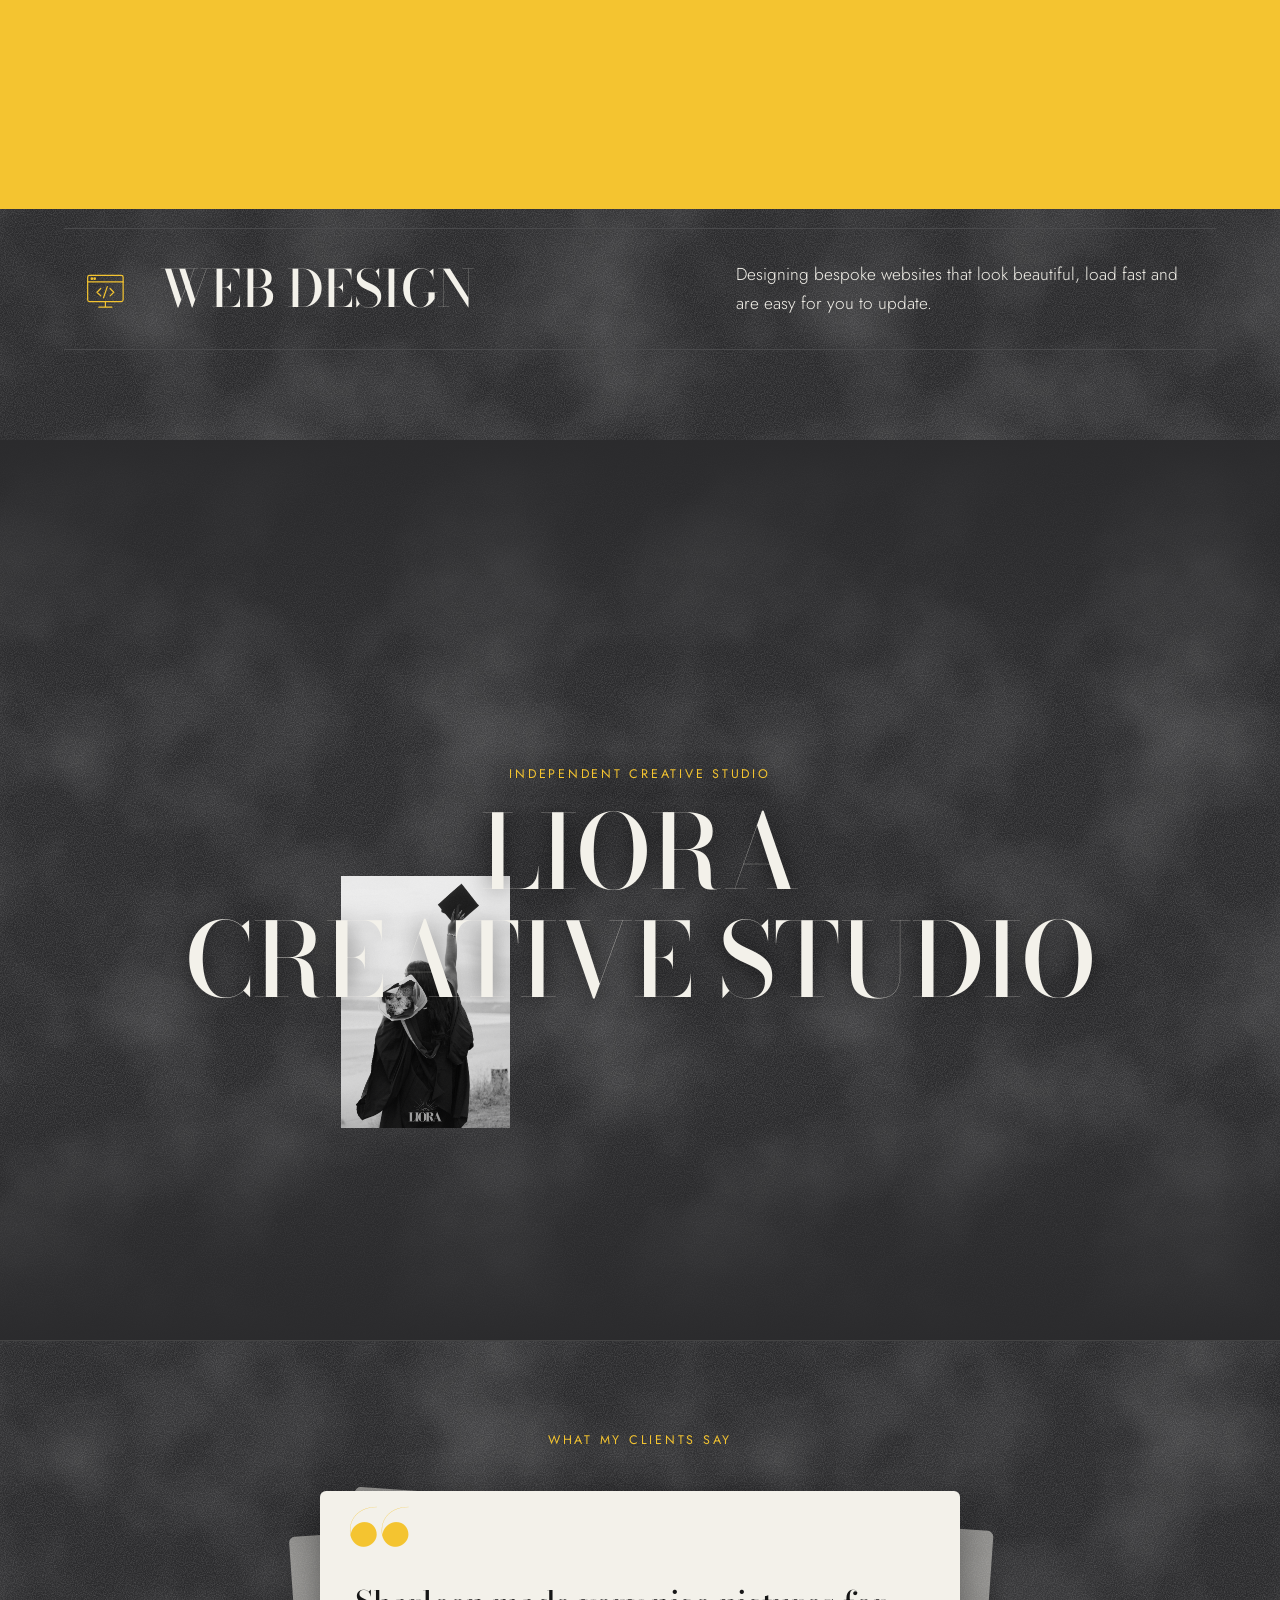
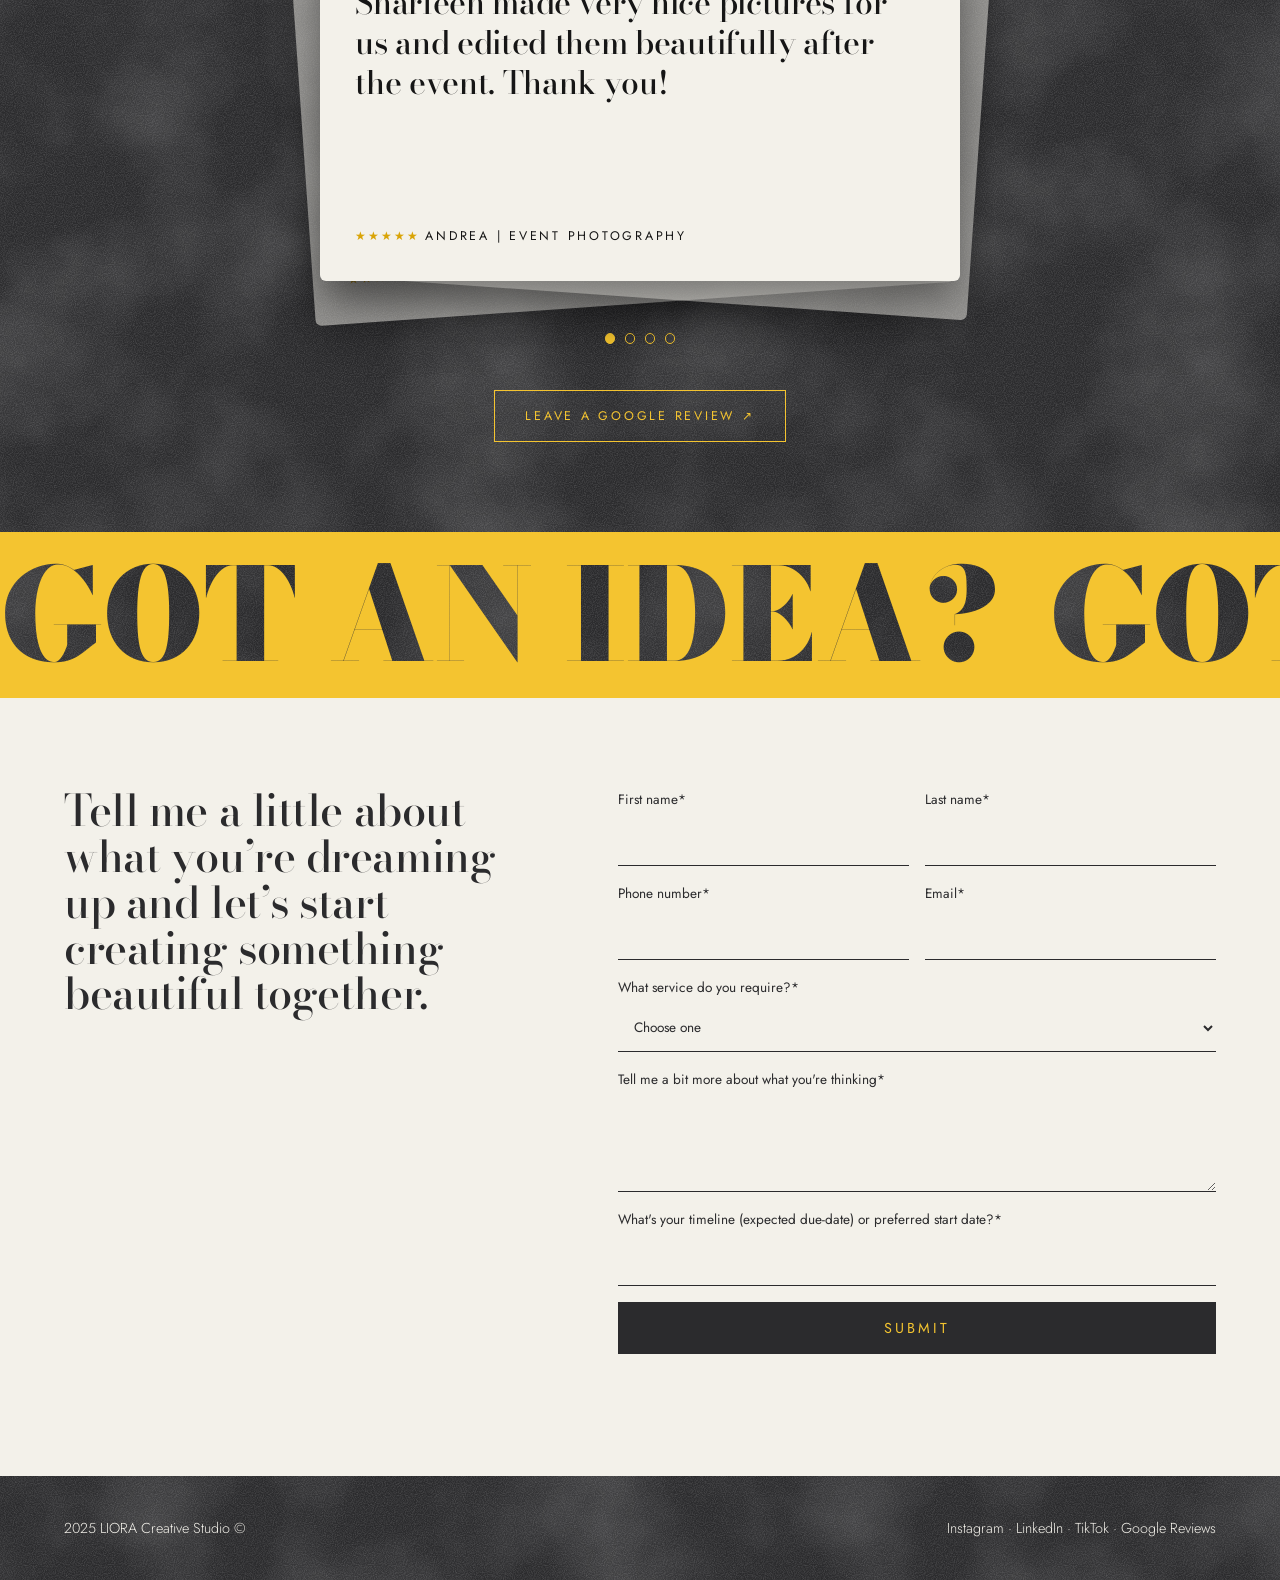
==== commit 7e2475ed: "Add Pricing and FAQs pages, booking process on Services, studio portraits, web design T&Cs - /pricin" ====
--- a/contact.html
+++ b/contact.html
@@ -21,13 +21,13 @@
 <link href="https://fonts.googleapis.com/css2?family=Bodoni+Moda:opsz,wght@6..96,400;6..96,500;6..96,700;6..96,900&family=Jost:wght@300;400;500&display=swap" rel="stylesheet">
 <link rel="stylesheet" href="/style.css">
 <noscript><style>body.lock{overflow:auto}#intro{display:none}#hl{visibility:visible}.hero h1 i{transform:none}.view{display:none}</style></noscript>
-<script type="application/ld+json">{"@context": "https://schema.org", "@type": "ProfessionalService", "name": "LIORA Creative Studio", "url": "https://lioracreativestudio.com/", "image": "https://lioracreativestudio.com/assets/mark.png", "logo": "https://lioracreativestudio.com/assets/mark.png", "description": "LIORA Creative Studio offers portrait, event and wedding photography, graphic design, web design, wedding stationery and custom posters. Based in Bristol, working between South-West England and London.", "email": "lioracreativeagency@gmail.com", "address": {"@type": "PostalAddress", "addressLocality": "Bristol", "addressCountry": "GB"}, "areaServed": [{"@type": "City", "name": "Bristol"}, {"@type": "AdministrativeArea", "name": "South West England"}, {"@type": "City", "name": "London"}], "founder": {"@type": "Person", "name": "Sharleen Mahembe"}, "sameAs": ["https://www.instagram.com/liora.ca/", "https://www.linkedin.com/in/sharleen-mahembe-73a87a235/", "https://www.tiktok.com/@liora.ca"], "makesOffer": [{"@type": "Offer", "itemOffered": {"@type": "Service", "name": "Portrait photography"}}, {"@type": "Offer", "itemOffered": {"@type": "Service", "name": "Event photography"}}, {"@type": "Offer", "itemOffered": {"@type": "Service", "name": "Wedding photography"}}, {"@type": "Offer", "itemOffered": {"@type": "Service", "name": "Wedding stationery design"}}, {"@type": "Offer", "itemOffered": {"@type": "Service", "name": "Custom poster design"}}, {"@type": "Offer", "itemOffered": {"@type": "Service", "name": "Printed material design"}}, {"@type": "Offer", "itemOffered": {"@type": "Service", "name": "Web design"}}]}</script>
+<script type="application/ld+json">{"@context": "https://schema.org", "@type": "ProfessionalService", "name": "LIORA Creative Studio", "url": "https://lioracreativestudio.com/", "image": "https://lioracreativestudio.com/assets/mark.png", "logo": "https://lioracreativestudio.com/assets/mark.png", "description": "LIORA Creative Studio offers portrait, event and wedding photography, graphic design, web design, wedding stationery and custom posters. Based in Bristol, working between South-West England and London.", "email": "lioracreativeagency@gmail.com", "address": {"@type": "PostalAddress", "addressLocality": "Bristol", "addressCountry": "GB"}, "areaServed": [{"@type": "City", "name": "Bristol"}, {"@type": "AdministrativeArea", "name": "South West England"}, {"@type": "City", "name": "London"}], "founder": {"@type": "Person", "name": "Sharleen Mahembe"}, "sameAs": ["https://www.instagram.com/liora.ca/", "https://www.linkedin.com/in/sharleen-mahembe-73a87a235/", "https://www.tiktok.com/@liora.ca"], "makesOffer": [{"@type": "Offer", "itemOffered": {"@type": "Service", "name": "Portrait photography"}}, {"@type": "Offer", "itemOffered": {"@type": "Service", "name": "Studio portrait photography"}}, {"@type": "Offer", "itemOffered": {"@type": "Service", "name": "Event photography"}}, {"@type": "Offer", "itemOffered": {"@type": "Service", "name": "Wedding photography"}}, {"@type": "Offer", "itemOffered": {"@type": "Service", "name": "Wedding stationery design"}}, {"@type": "Offer", "itemOffered": {"@type": "Service", "name": "Custom poster design"}}, {"@type": "Offer", "itemOffered": {"@type": "Service", "name": "Printed material design"}}, {"@type": "Offer", "itemOffered": {"@type": "Service", "name": "Web design"}}]}</script>
 </head>
 <body class="lock">
 
 <header><a href="/" aria-label="LIORA home"><div class="m" id="hl"></div></a>
 <button class="mb" type="button" aria-label="Menu" aria-expanded="false"><i></i><i></i><i></i></button>
-<nav class="sm"><a href="/">HOME</a><a href="/#about">ABOUT ME</a><a href="/portfolio">PORTFOLIO</a><a href="/services">SERVICES</a><a href="/contact">CONTACT ME</a><a href="/ts-cs">Ts&amp;Cs</a></nav></header>
+<nav class="sm"><a href="/">HOME</a><a href="/#about">ABOUT ME</a><a href="/portfolio">PORTFOLIO</a><a href="/services">SERVICES</a><a href="/pricing">PRICING</a><a href="/faqs">FAQs</a><a href="/contact">CONTACT ME</a><a href="/ts-cs">Ts&amp;Cs</a></nav></header>
 
 <main id="home" class="view on">
 <section class="hero" id="top">
@@ -90,6 +90,8 @@
 <main id="tc" class="view pf pad"></main>
 <main id="ct" class="view pf pad"></main>
 <main id="svc" class="view pf pad"></main>
+<main id="prc" class="view pf pad"></main>
+<main id="faq" class="view pf pad"></main>
 <main id="dsn" class="view pf gal pad"></main>
 
 <footer><span data-t="footer_text">2025 LIORA Creative Studio ©</span><span><a data-link="instagram" href="https://www.instagram.com/liora.ca/" target="_blank" rel="noopener">Instagram</a> · <a data-link="linkedin" href="https://www.linkedin.com/in/sharleen-mahembe-73a87a235/" target="_blank" rel="noopener">LinkedIn</a><span data-hide="youtube"> · <a data-link="youtube" href="#" target="_blank" rel="noopener">YouTube</a></span> · <a data-link="tiktok" href="https://www.tiktok.com/@liora.ca" target="_blank" rel="noopener">TikTok</a><span data-hide="review_link" style="display:none"> · <a data-link="review_link" href="#" target="_blank" rel="noopener">Google Reviews</a></span></span></footer>
--- a/style.css
+++ b/style.css
@@ -298,3 +298,71 @@
  .cats li.cc a::after{content:"\2192\FE0E";font:300 1.5rem Jost,sans-serif;color:var(--yel)}
  .cats:hover a,.cats a:hover{opacity:1;transform:none}
 }
+
+/* booking process (services page) */
+.bk{margin:14vh auto 0;max-width:1200px}
+.bk>p{text-align:center}
+.bk h2{text-align:center;font-size:clamp(2rem,5vw,4rem);margin:.6rem 0 3.5rem}
+.bk ol{list-style:none;padding:0;display:grid;grid-template-columns:repeat(5,1fr);gap:2rem;counter-reset:none}
+.bk li{border-top:1px solid #4a4a4c;padding-top:1.4rem;transition:border-color .3s}
+.bk li:hover{border-color:var(--yel)}
+.bk .bn{display:block;font:500 clamp(2.2rem,3.4vw,3rem)/1 "Bodoni Moda",serif;color:var(--yel);margin-bottom:.9rem}
+.bk h3{font-size:1.45rem;margin-bottom:.6rem}
+.bk li p{font-size:.98rem;opacity:.85}
+.gbt{display:flex;flex-wrap:wrap;gap:1rem;justify-content:center}
+.btn.ghost{border-color:#6a6a6e;color:var(--paper);background:none;cursor:pointer}
+.btn.ghost:hover{border-color:var(--yel);background:var(--yel);color:var(--char)}
+button.btn{font:400 .78rem "Jost",sans-serif;letter-spacing:.22em}
+/* pricing page */
+.pi{max-width:60ch;margin:-1rem auto 0;text-align:center;opacity:.9}
+.pnav{position:sticky;top:4.6rem;z-index:3;display:flex;flex-wrap:wrap;justify-content:center;gap:.6rem;margin:3rem auto 0;padding:.8rem 0;background:rgba(43,43,45,.92);backdrop-filter:blur(8px)}
+.pnav a{padding:.5rem .9rem;border:1px solid #5d5d61;border-radius:999px;transition:border-color .3s,color .3s}
+.pnav a:hover{border-color:var(--yel);color:var(--yel)}
+.ps{max-width:1200px;margin:12vh auto 0;scroll-margin-top:9rem}
+.ps>header{display:grid;grid-template-columns:3rem 1fr auto;align-items:baseline;gap:1rem;border-bottom:1px solid #4a4a4c;padding:0 0 1.2rem;margin-bottom:1.8rem;position:static;background:none;backdrop-filter:none}
+.ps>header h2{font-size:clamp(2rem,4.4vw,3.6rem)}
+.pf2{white-space:nowrap}.pf2 b{color:var(--yel);font:500 1.5rem "Bodoni Moda",serif;letter-spacing:0;margin-left:.4rem}
+.pin{max-width:68ch;margin-bottom:1rem;opacity:.9}
+.pg{font-size:1.6rem;margin:2.6rem 0 1rem;color:var(--yel)}
+.pks{display:grid;grid-template-columns:repeat(auto-fit,minmax(250px,1fr));gap:1.2rem;margin-top:1.8rem}
+.pg+.pks{margin-top:0}
+.pk{border:1px solid #4a4a4c;padding:1.6rem 1.5rem 1.5rem;background:rgba(255,255,255,.02);transition:border-color .35s,transform .35s;display:flex;flex-direction:column}
+.pk:hover{border-color:var(--yel);transform:translateY(-4px)}
+.pn{color:var(--yel)}
+.pp{font:500 clamp(2rem,3vw,2.6rem)/1.1 "Bodoni Moda",serif;margin:.7rem 0 .5rem}
+.pp small{font:300 .9rem Jost;opacity:.7;margin-right:.2rem}
+.pb{font-size:.95rem;opacity:.75;margin-bottom:1rem}
+.pk ul{list-style:none;padding:0;margin-top:auto}
+.pk li{padding:.55rem 0;border-top:1px solid #3a3a3c;font-size:.95rem}
+.pex{display:grid;grid-template-columns:repeat(auto-fit,minmax(260px,1fr));gap:2.4rem;margin:3rem 0 2.4rem}
+.pex .sm{color:var(--yel);margin-bottom:.8rem}
+.pex ul{padding-left:1.1rem}
+.pex li{margin-bottom:.45rem;font-size:.97rem}
+.pex li::marker{color:var(--yel)}
+.pex b{font-weight:500}
+/* FAQs */
+.fqf{display:flex;flex-wrap:wrap;justify-content:center;gap:.6rem;margin:3rem auto 0}
+.fqf button{background:none;border:1px solid #5d5d61;border-radius:999px;color:var(--paper);font:inherit;letter-spacing:inherit;padding:.55rem 1rem;cursor:pointer;transition:all .3s}
+.fqf button:hover,.fqf button.on{border-color:var(--yel);color:var(--yel)}
+.fqw{max-width:900px;margin:2rem auto 0}
+.fqc h2{font-size:clamp(1.6rem,3vw,2.4rem);margin:4rem 0 1rem;color:var(--yel)}
+.fq{border-top:1px solid #4a4a4c}
+.fqc .fq:last-child{border-bottom:1px solid #4a4a4c}
+.fq summary{list-style:none;cursor:pointer;display:grid;grid-template-columns:1fr 1.5rem;gap:1rem;padding:1.2rem .3rem;font:500 1.25rem/1.3 "Bodoni Moda",serif;transition:color .3s}
+.fq summary::-webkit-details-marker{display:none}
+.fq summary::after{content:"+";font:300 1.5rem/1 Jost;text-align:right;transition:transform .35s}
+.fq[open] summary{color:var(--yel)}.fq[open] summary::after{transform:rotate(45deg)}
+.fq>div{padding:0 .3rem 1.4rem;max-width:70ch;animation:lbin .45s}
+.fq>div p+p{margin-top:.8rem}
+@media (max-width:900px){.bk ol{grid-template-columns:1fr 1fr}.ps>header{grid-template-columns:2.2rem 1fr}.pf2{grid-column:2}}
+@media (max-width:560px){.bk ol{grid-template-columns:1fr}.pnav{top:4rem;flex-wrap:nowrap;overflow-x:auto;justify-content:flex-start;padding:.7rem 0}.pnav a{flex:none}}
+@media print{
+ body{background:#fff!important;color:#111!important}
+ body>header,footer,.pnav,.gbt,.ps>.btn,#intro,.wipe,.light,.mq,#lb,#pj,.ic{display:none!important}
+ .view{display:none!important}#prc{display:block!important;padding:0 1.2cm}
+ .pf h1,.ps>header h2,.pp,.pk li,.pex li,.pin,.pb{color:#111!important}
+ .pn,.pex .sm,.pg,.pf2 b,.ps>header span{color:#8a6d00!important}
+ .pk{break-inside:avoid;border-color:#ccc;transform:none!important}
+ .ps{margin-top:2.5rem;break-before:auto}
+ .guide{display:none}
+}
